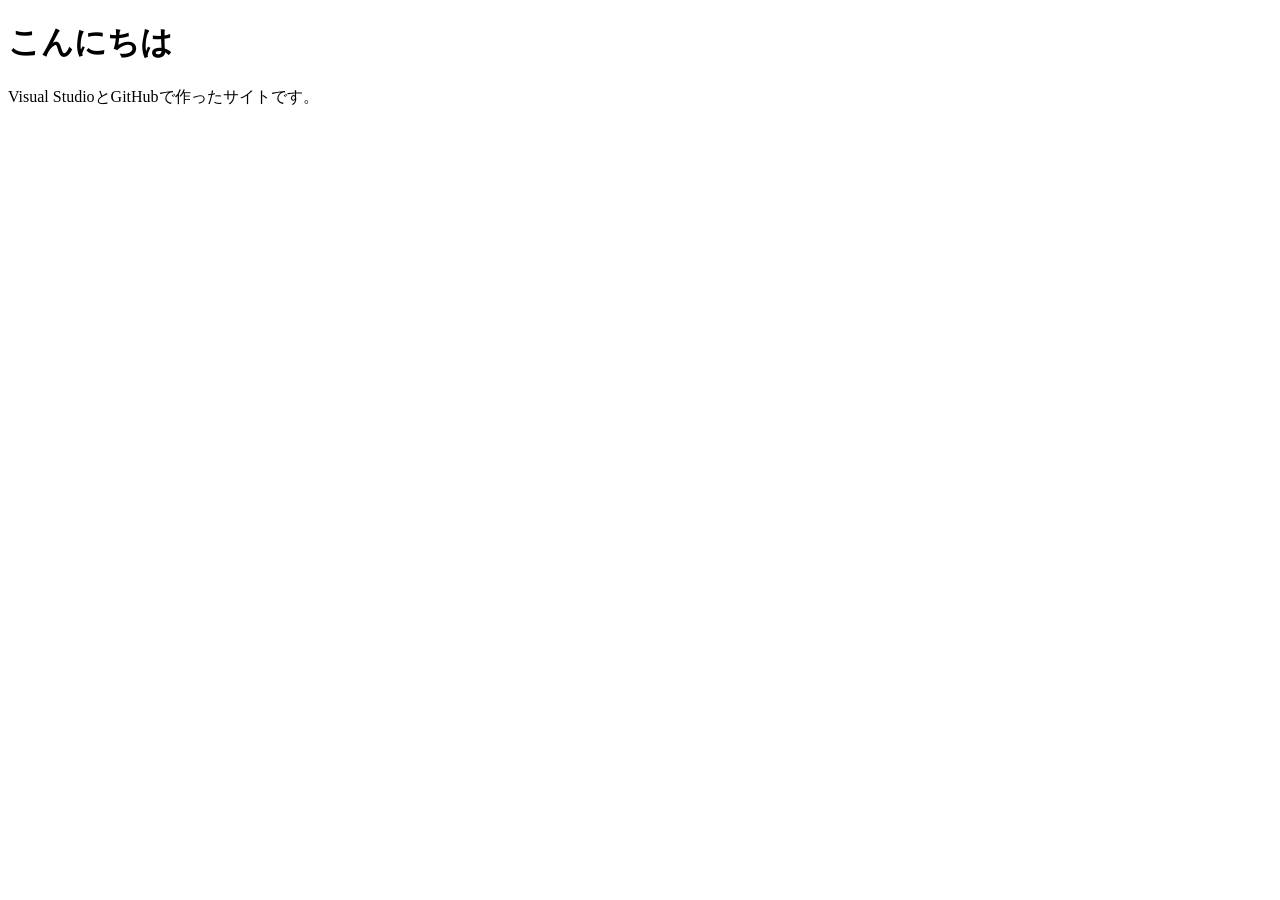
==== index.html @ 14d5c8f9 "Add files via upload" ====
<!DOCTYPE html>
<html lang="ja">
<head>
  <meta charset="UTF-8">
  <title>私の個人サイト</title>
  <link rel="stylesheet" href="style.css">
</head>
<body>
  <h1>こんにちは</h1>
  <p>Visual StudioとGitHubで作ったサイトです。</p>
</body>
</html>
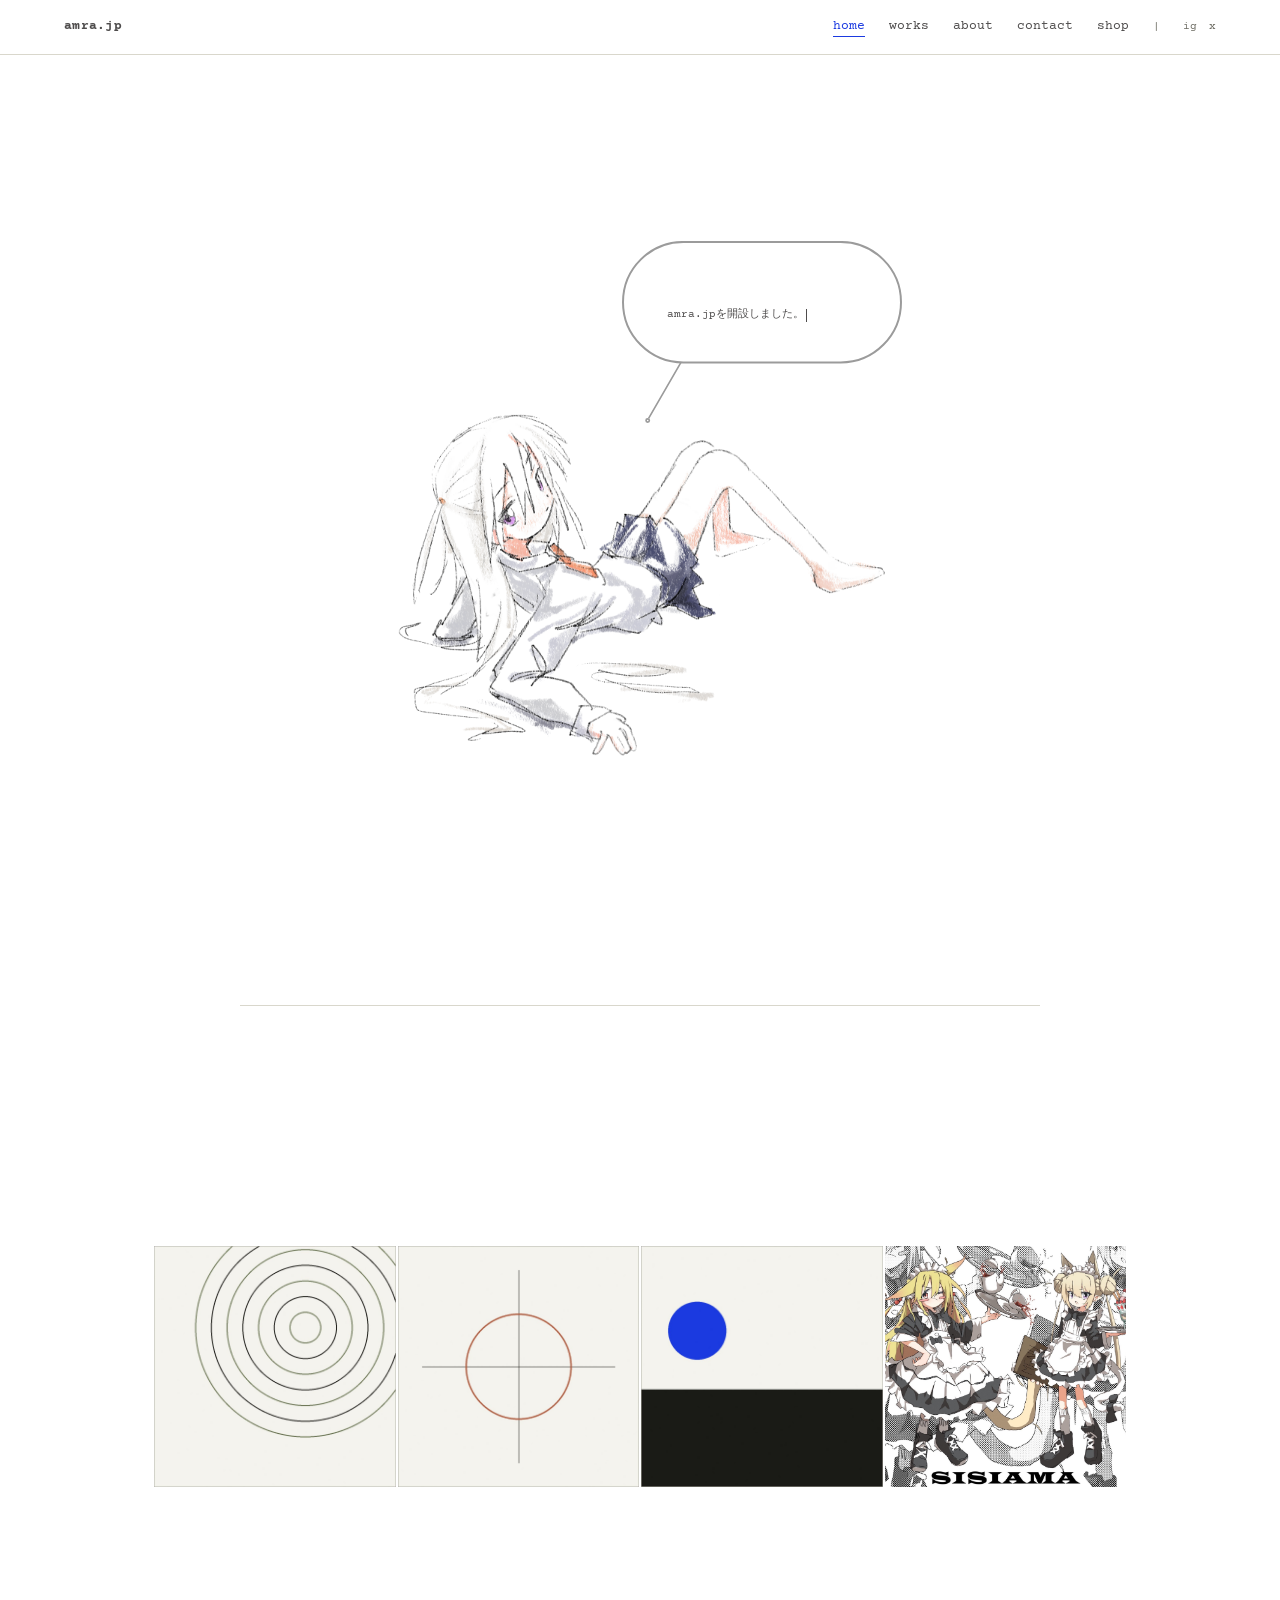
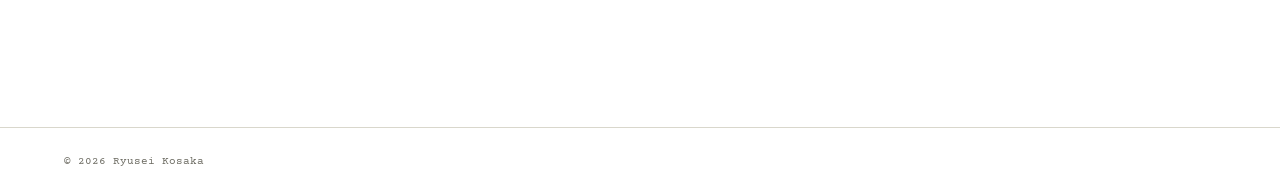
==== commit 4ad630d8: "リニューアル" ====
--- a/index.html
+++ b/index.html
@@ -1,12 +1,84 @@
-<!DOCTYPE html>
-<html lang="ja">
-<head>
-  <meta charset="UTF-8">
-  <title>私の個人サイト</title>
-  <link rel="stylesheet" href="style.css">
-</head>
-<body>
-  <h1>こんにちは</h1>
-  <p>Visual StudioとGitHubで作ったサイトです。</p>
-</body>
-</html>
+<!DOCTYPE html>
+<html lang="ja">
+<head>
+<meta charset="UTF-8">
+<meta name="viewport" content="width=device-width, initial-scale=1.0">
+<title>amra.jp ｜ home</title>
+<meta name="description" content="amra.jp にようこそ。">
+<link rel="icon" href="images/amra.png">
+
+<link href="https://fonts.googleapis.com/css2?family=Courier+Prime:wght@400;700&display=swap" rel="stylesheet">
+<link rel="stylesheet" href="css/variables.css">
+<link rel="stylesheet" href="css/base.css">
+<link rel="stylesheet" href="css/page-home.css">
+<link rel="stylesheet" href="css/page-work.css">
+</head>
+<body>
+
+<!-- ============================================================
+     ヘッダーは partials/header.html を読み込んで表示します。
+     ★ ナビの項目・SNSリンク・SHOPのURLを変更したい場合は、
+       このファイルではなく partials/header.html を編集してください。
+       1回の編集で home / work / about / contact すべてに反映されます。
+============================================================= -->
+<div data-include="partials/header.html"></div>
+
+<main>
+  <!-- ==================== キービジュアル ====================
+       ★ ページを開いてすぐに表示される画像です。
+       画像を差し替えるには images/hero.jpg を上書きするか、
+       下の src="images/hero.jpg" のパスを変更してください。
+  ================================================= -->
+  <section class="hero-visual">
+    <div class="hero-visual-frame">
+      <img src="images/hero.png" alt="Key Visual">
+    </div>
+
+    <!-- ささやかなお知らせ欄(shopの新着など)。
+         キービジュアルに重なる吹き出し(SVG)+テキストのタイプライター表示。
+         文章一覧・切り替えロジックは js/main.js の setupHeroNews() を編集してください。 -->
+    <div class="hero-news-pos">
+      <div class="hero-news" data-hero-news tabindex="0" role="button" aria-label="お知らせを切り替える">
+        <img class="hero-news-bg" src="images/speech-bubble.svg" alt="" aria-hidden="true">
+        <span class="hero-news-text"><span data-hero-news-text></span><span class="hero-caret" data-hero-caret aria-hidden="true"></span></span>
+      </div>
+    </div>
+  </section>
+
+  <div class="home-margin">
+    
+  </div>
+
+  <!-- ==================== workギャラリー(プレビュー) ====================
+       ★ 作品の追加・編集は js/works-data.js だけでOKです。
+       このHTMLは自動で組み立てられるので、書き換え不要です。
+  ================================================= -->
+  <section class="home-work">
+    
+    <div class="wrap">
+      <div class="work-grid" data-work-grid data-limit="4">
+        <!-- js/main.js が works-data.js の内容から自動生成します -->
+      </div>
+    </div>
+  </section>
+</main>
+
+<!-- ポップアップ(作品クリックで表示) -->
+<div class="work-modal" data-work-modal>
+  <button class="work-modal-close" data-modal-close aria-label="閉じる">×</button>
+  <div class="work-modal-inner">
+    <img data-modal-img src="" alt="">
+    <div class="work-modal-body">
+      <p class="title" data-modal-title></p>
+      <p class="meta" data-modal-meta></p>
+      <p class="desc" data-modal-desc></p>
+    </div>
+  </div>
+</div>
+
+<div data-include="partials/footer.html"></div>
+
+<script src="js/works-data.js"></script>
+<script src="js/main.js"></script>
+</body>
+</html>
--- a/css/variables.css
+++ b/css/variables.css
@@ -0,0 +1,43 @@
+/* ============================================================
+   variables.css
+   ★ 色・フォント・サイズの「設定パネル」です。
+   ============================================================ */
+
+:root {
+  /* 色 */
+  --color-bg:      #ffffff;
+  --color-bg-alt:   #ffffff;
+  --color-ink:     #4e4c4c;
+  --color-ink-soft: #6E6D64;
+  --color-line:    #D9D7CC;
+  --color-accent:  #1B3AE0; /* リンクや強調に使う唯一の差し色 */
+
+  /* フォント: Courier系のみ。和文はシステムの等幅フォントにフォールバックします */
+  --font-mono: 'Courier Prime', 'Courier New', 'SFMono-Regular', Consolas,
+               'MS Gothic', 'Osaka-Mono', monospace;
+
+  /* 文字サイズ(全体的に小さめ) */
+  --text-xs:  0.7rem;
+  --text-sm:  0.8rem;
+  --text-base: 0.85rem;
+  --text-md:  0.95rem;
+  --text-lg:  1.1rem;
+
+  /* 余白 */
+  --space-3xs: 0.25rem;
+  --space-2xs: 0.5rem;
+  --space-xs:  0.75rem;
+  --space-sm:  1rem;
+  --space-md:  1.5rem;
+  --space-lg:  2.5rem;
+  --space-xl:  4rem;
+
+  --content-width: 1100px;
+  --gutter: 5vw;
+
+  --duration-fast: 150ms;
+  --duration-mid: 300ms;
+  --duration-slow: 700ms;
+  --ease: cubic-bezier(0.4, 0, 0.2, 1);
+  --ease-smooth: cubic-bezier(0.16, 1, 0.3, 1); /* 急に止まらず滑らかに減速する。ページ読み込み演出用 */
+}
--- a/css/base.css
+++ b/css/base.css
@@ -0,0 +1,179 @@
+/* ============================================================
+   base.css
+   全ページ共通: リセット・タイポグラフィ・ヘッダー/ナビ・フッター。
+   ページ固有のスタイルは各 page-*.css に分けています。
+   ============================================================ */
+
+*, *::before, *::after { box-sizing: border-box; }
+html { -webkit-text-size-adjust: 100%; }
+
+body {
+  margin: 0;
+  min-height: 100vh;
+  display: flex;
+  flex-direction: column;
+  background: var(--color-bg);
+  color: var(--color-ink);
+  font-family: var(--font-mono);
+  font-size: var(--text-base);
+  line-height: 1.7;
+  -webkit-font-smoothing: antialiased;
+}
+
+img { max-width: 100%; display: block; }
+a { color: inherit; text-decoration: none; }
+ul { margin: 0; padding: 0; list-style: none; }
+h1, h2, h3, p { margin: 0; font-size: inherit; font-weight: inherit; }
+
+/* ------------------------------------------------------------
+   ページ読み込み時の表示演出
+   ★ ヘッダー/フッターはすぐ表示し、本文(main)だけを滑らかに表示する。
+     js/main.js が読み込み完了後に main へ is-revealed を付与する。
+     ページ固有の演出(home のグラデーション表示・work の順次表示)は
+     各 page-*.css 側で main / .work-cell を上書きしている。
+------------------------------------------------------------ */
+main {
+  opacity: 0;
+  transform: translateY(10px);
+  transition: opacity var(--duration-slow) var(--ease-smooth),
+              transform var(--duration-slow) var(--ease-smooth);
+}
+main.is-revealed {
+  opacity: 1;
+  transform: none;
+}
+
+::selection { background: var(--color-accent); color: #fff; }
+
+a:focus-visible, button:focus-visible {
+  outline: 2px solid var(--color-accent);
+  outline-offset: 2px;
+}
+
+.wrap {
+  max-width: var(--content-width);
+  margin-inline: auto;
+  padding-inline: var(--gutter);
+}
+
+.hlink {
+  color: var(--color-accent);
+  text-decoration: underline;
+  text-underline-offset: 2px;
+}
+.hlink:hover { opacity: 0.6; }
+
+/* ------------------------------------------------------------
+   ヘッダー / ナビゲーション
+   ★ 全ページ共通。html を直接見て編集する場合は
+     各ページの <header class="site-header"> ブロックをそのまま
+     コピーすれば同じ見た目になります。
+------------------------------------------------------------ */
+.site-header {
+  position: sticky;
+  top: 0;
+  z-index: 20;
+  display: flex;
+  align-items: center;
+  gap: var(--space-md);
+  padding: var(--space-sm) var(--gutter);
+  background: var(--color-bg);
+  border-bottom: 1px solid var(--color-line);
+  font-size: var(--text-sm);
+}
+
+/* ★ ナビ(+SNSリンク)をヘッダー右側にまとめて寄せる */
+.header-right {
+  margin-left: auto;
+}
+
+.logo {
+  font-weight: bold;
+  letter-spacing: 0.02em;
+  white-space: nowrap;
+}
+
+.main-nav {
+  display: flex;
+  gap: var(--space-md);
+}
+.main-nav a {
+  position: relative;
+  padding-bottom: 1px;
+}
+.main-nav a[aria-current="page"] {
+  color: var(--color-accent);
+}
+.main-nav a[aria-current="page"]::after {
+  content: "";
+  position: absolute;
+  left: 0; right: 0; bottom: -3px;
+  height: 1px;
+  background: var(--color-accent);
+}
+.main-nav a:hover { color: var(--color-accent); }
+
+/* 右上の小さなSNSリンク */
+.social-mini {
+  display: flex;
+  gap: var(--space-xs);
+  font-size: var(--text-xs);
+  color: var(--color-ink-soft);
+  white-space: nowrap;
+}
+.social-mini a:hover { color: var(--color-accent); }
+
+.nav-toggle {
+  display: none;
+  background: none;
+  border: 1px solid var(--color-ink);
+  font-family: var(--font-mono);
+  font-size: var(--text-xs);
+  padding: var(--space-3xs) var(--space-2xs);
+  cursor: pointer;
+}
+
+@media (max-width: 700px) {
+  .nav-toggle { display: inline-block; }
+  .main-nav {
+    position: fixed;
+    inset: 0;
+    top: 45px;
+    background: var(--color-bg);
+    flex-direction: column;
+    padding: var(--space-lg) var(--gutter);
+    gap: var(--space-md);
+    font-size: var(--text-md);
+    transform: translateY(-8px);
+    opacity: 0;
+    visibility: hidden;
+    transition: opacity var(--duration-mid) var(--ease), transform var(--duration-mid) var(--ease), visibility var(--duration-mid);
+  }
+  .main-nav.is-open { opacity: 1; visibility: visible; transform: translateY(0); }
+  .header-right { display: flex; align-items: center; gap: var(--space-sm); }
+}
+
+/* ------------------------------------------------------------
+   フッター(共通・簡素)
+------------------------------------------------------------ */
+.site-footer {
+  margin-top: auto;
+  padding: var(--space-md) var(--gutter);
+  border-top: 1px solid var(--color-line);
+  font-size: var(--text-xs);
+  color: var(--color-ink-soft);
+  display: flex;
+  justify-content: space-between;
+  flex-wrap: wrap;
+  gap: var(--space-2xs);
+}
+
+/* ------------------------------------------------------------
+   ページ本文の共通見出し(大見出しは使わない方針。ラベル程度の大きさ)
+------------------------------------------------------------ */
+.page-label {
+  font-size: var(--text-sm);
+  color: var(--color-ink-soft);
+  padding: var(--space-md) 0 0;
+  text-align: center;
+}
--- a/css/page-home.css
+++ b/css/page-home.css
@@ -0,0 +1,132 @@
+/* ============================================================
+   page-home.css
+   Home
+   ============================================================ */
+
+/* ------------------------------------------------------------
+   ページ読み込み時: 上から下へグラデーションで表示する演出
+   ★ base.css の main{opacity/transform} 演出をこのページだけ上書きし、
+     mask-image のグラデーションを動かして「上から表示されていく」動きにする。
+     --reveal-y の数値(%)が表示の境界線の位置。
+------------------------------------------------------------ */
+@property --reveal-y {
+  syntax: '<percentage>';
+  inherits: false;
+  initial-value: -15%;
+}
+main {
+  opacity: 1;
+  transform: none;
+  --reveal-y: -15%;
+  mask-image: linear-gradient(to bottom, #000 var(--reveal-y), transparent calc(var(--reveal-y) + 15%));
+  -webkit-mask-image: linear-gradient(to bottom, #000 var(--reveal-y), transparent calc(var(--reveal-y) + 15%));
+  transition: --reveal-y 1s var(--ease-smooth);
+}
+main.is-revealed {
+  --reveal-y: 100%;
+}
+
+.hero-visual {
+  position: relative;
+  width: 100%;
+  max-width: var(--content-width); /* ★ キービジュアルの横幅。中央揃えで表示 */
+  margin-inline: auto;
+  margin-top: 350px; /* ★ ヘッダーからの余白。吹き出しが上にはみ出すためのスペースも兼ねる */
+  
+}
+.hero-visual-frame {
+  width: 100%;
+  height: 360px; /* ★ キービジュアルの高さはここで調整 */
+  min-height: 240px;
+  max-height: 900px;
+  display: flex;
+  align-items: center;
+  justify-content: center;
+  overflow: hidden;
+  
+  transition: transform var(--duration-mid) var(--ease);
+}
+.hero-visual-frame img {
+  width: 100%;
+  height: 100%;
+  object-fit: contain; /* ★ トリミングせず画像全体を表示 */
+}
+/* カーソルを合わせると少し拡大、クリックした瞬間は少し縮んで押した感を出す
+   ★ 枠(overflow:hidden)ごと拡大することで、中の画像が枠の上下でクリップされるのを防ぐ */
+.hero-visual-frame:hover { transform: scale(1.08); }
+.hero-visual-frame:active { transform: scale(0.99); }
+
+/* ニュース欄: キービジュアルの上端に重なる吹き出し(SVG画像 + テキストのタイプライター表示) */
+.hero-news-pos {
+  position: absolute;
+  top: 0;
+  right: 18rem;
+  transform: translateY(-90%); /* キービジュアルの上端に重ねて配置 */
+  width: min(280px, 60%);
+  z-index: 2;
+}
+.hero-news {
+  position: relative;
+  display: block;
+  cursor: pointer;
+  transition: transform var(--duration-fast) var(--ease);
+}
+.hero-news:hover { transform: scale(1.2); }
+.hero-news:active { transform: scale(0.99); }
+
+.hero-news-bg {
+  display: block;
+  width: 100%;
+  height: auto;
+}
+.hero-news-text {
+  position: absolute;
+  inset: 12% 12% 30% 12%;
+  display: flex;
+  align-items: center;
+  font-size: var(--text-xs);
+  line-height: 1.5;
+  overflow: hidden;
+}
+/* タイプライター中のカーソル点滅。文章を書き終わったら数回点滅してから消える */
+.hero-caret {
+  display: inline-block;
+  width: 1px;
+  height: 1.1em;
+  margin-left: 2px;
+  background: var(--color-ink);
+  vertical-align: text-bottom;
+  opacity: 1;
+}
+/* タイピング中: ずっと点滅 */
+.hero-caret.is-blinking {
+  animation: hero-caret-blink 0.5s step-end infinite;
+}
+/* 書き終わった直後: ★ 回数はここ(3)で調整。指定回数だけ点滅してから消える */
+.hero-caret.is-blink-out {
+  animation: hero-caret-blink 0.5s step-end 3;
+}
+.hero-caret.is-done {
+  opacity: 0;
+}
+@keyframes hero-caret-blink {
+  50% { opacity: 0; }
+}
+
+@media (max-width: 700px) {
+  .hero-news-pos { width: min(240px, 75%); }
+}
+
+.home-margin {
+  margin: 15rem;
+  border-bottom: 1px solid var(--color-line);
+}
+
+/* ------------------------------------------------------------
+   home画面のworkギャラリー(プレビュー)
+------------------------------------------------------------ */
+.home-work {
+  
+  /*padding-top: 15rem;*/
+  padding-bottom: 15rem;
+}
--- a/css/page-work.css
+++ b/css/page-work.css
@@ -0,0 +1,100 @@
+/* ============================================================
+   page-work.css
+   Work: 淡々としたグリッド(Instagramのプロフィールのような並び)。
+   クリックでポップアップ表示。
+   ============================================================ */
+
+.work-grid {
+  display: grid;
+  grid-template-columns: repeat(4, 1fr);
+  gap: 2px;
+}
+@media (max-width: 900px) { .work-grid { grid-template-columns: repeat(3, 1fr); } }
+@media (max-width: 560px) { .work-grid { grid-template-columns: repeat(2, 1fr); } }
+
+.work-cell {
+  position: relative;
+  aspect-ratio: 1 / 1;
+  overflow: hidden;
+  background: var(--color-bg-alt);
+  cursor: pointer;
+  border: none;
+  padding: 0;
+  display: block;
+  width: 100%;
+  /* ★ 新しい作品(配列の先頭)から順に表示。遅延は js/main.js が transition-delay で指定 */
+  opacity: 0;
+  transform: translateY(14px);
+  transition: opacity var(--duration-slow) var(--ease-smooth),
+              transform var(--duration-slow) var(--ease-smooth);
+}
+.work-grid.is-revealed .work-cell {
+  opacity: 1;
+  transform: none;
+}
+.work-cell img {
+  width: 100%; height: 100%;
+  object-fit: cover;
+  transition: transform var(--duration-mid) var(--ease), opacity var(--duration-mid) var(--ease);
+}
+.work-cell:hover img { transform: scale(1.04); opacity: 0.9; }
+
+.work-cell .caption {
+  position: absolute;
+  left: 0; right: 0; bottom: 0;
+  padding: var(--space-3xs) var(--space-2xs);
+  font-size: var(--text-xs);
+  background: color-mix(in srgb, var(--color-bg) 78%, transparent);
+  opacity: 0;
+  transform: translateY(4px);
+  transition: opacity var(--duration-fast) var(--ease), transform var(--duration-fast) var(--ease);
+}
+.work-cell:hover .caption { opacity: 1; transform: translateY(0); }
+
+/* ------------------------------------------------------------
+   ポップアップ(クリックで拡大表示)
+------------------------------------------------------------ */
+.work-modal {
+  position: fixed;
+  inset: 0;
+  z-index: 100;
+  background: color-mix(in srgb, var(--color-ink) 88%, transparent);
+  display: none;
+  align-items: center;
+  justify-content: center;
+  padding: var(--space-md);
+}
+.work-modal.is-open { display: flex; }
+
+.work-modal-inner {
+  background: var(--color-bg);
+  max-width: min(900px, 92vw);
+  max-height: 88vh;
+  overflow-y: auto;
+  display: grid;
+  grid-template-columns: 1.3fr 1fr;
+}
+@media (max-width: 700px) {
+  .work-modal-inner { grid-template-columns: 1fr; }
+}
+
+.work-modal-inner img { width: 100%; height: 100%; object-fit: cover; }
+
+.work-modal-body {
+  padding: var(--space-md);
+  font-size: var(--text-sm);
+}
+.work-modal-body .title { font-size: var(--text-md); font-weight: bold; margin-bottom: var(--space-3xs); }
+.work-modal-body .meta { color: var(--color-ink-soft); margin-bottom: var(--space-sm); }
+.work-modal-body .desc { color: var(--color-ink-soft); line-height: 1.9; }
+
+.work-modal-close {
+  position: absolute;
+  top: var(--space-sm);
+  right: var(--space-sm);
+  background: var(--color-bg);
+  border: 1px solid var(--color-ink);
+  width: 30px; height: 30px;
+  font-family: var(--font-mono);
+  cursor: pointer;
+}
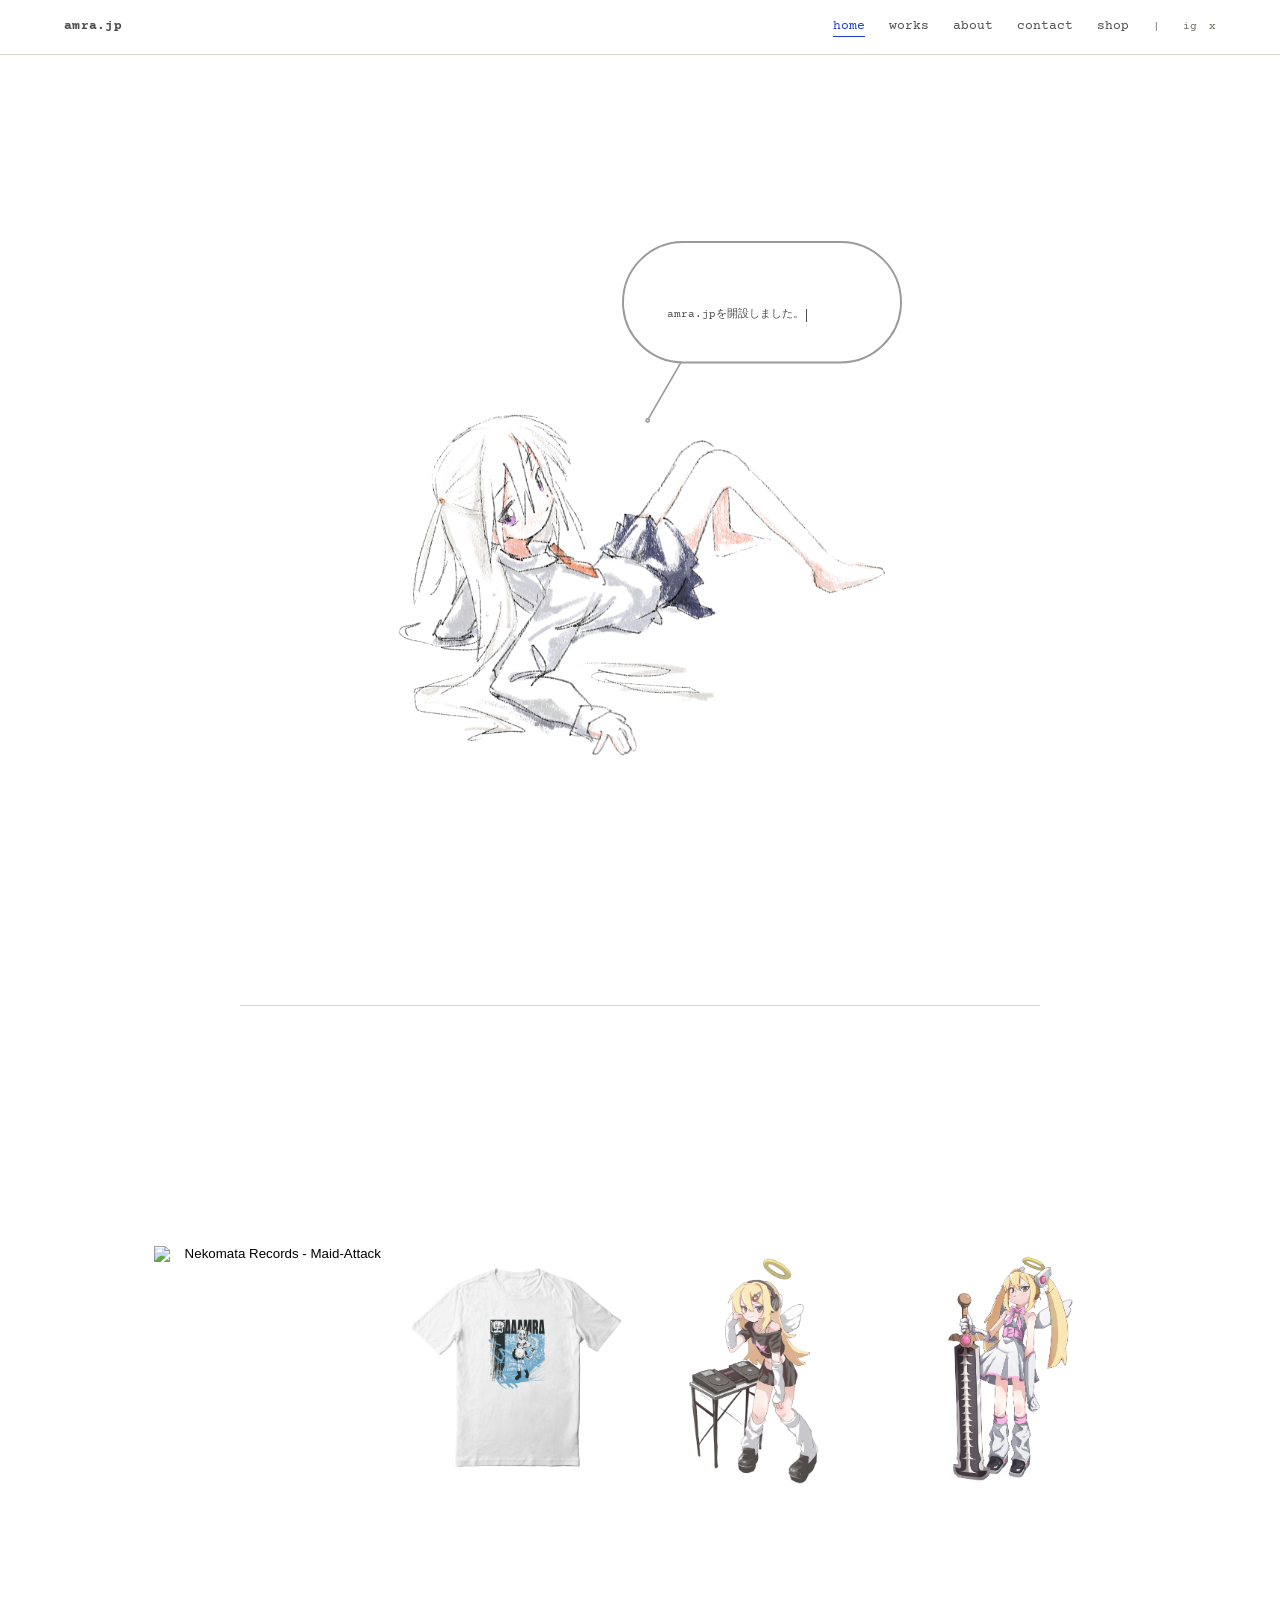
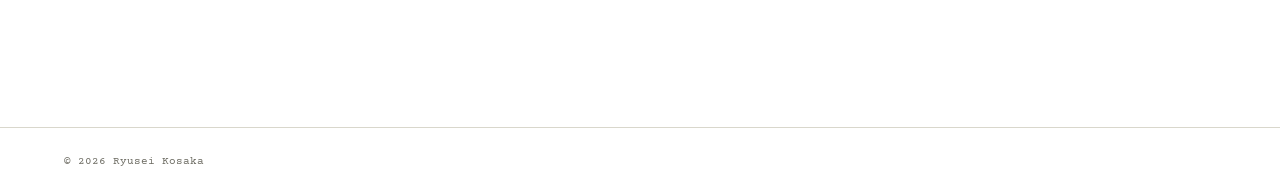
==== commit b886485b: "test" ====
--- a/index.html
+++ b/index.html
@@ -65,15 +65,17 @@
 
 <!-- ポップアップ(作品クリックで表示) -->
 <div class="work-modal" data-work-modal>
-  <button class="work-modal-close" data-modal-close aria-label="閉じる">×</button>
+  <button class="work-modal-nav work-modal-prev" data-modal-prev aria-label="前の作品">‹</button>
   <div class="work-modal-inner">
     <img data-modal-img src="" alt="">
     <div class="work-modal-body">
-      <p class="title" data-modal-title></p>
-      <p class="meta" data-modal-meta></p>
-      <p class="desc" data-modal-desc></p>
+      <p class="title"><span data-modal-title></span></p>
+      <p class="meta"><span data-modal-meta></span></p>
+      <p class="desc"><span data-modal-desc></span></p>
     </div>
   </div>
+  <button class="work-modal-nav work-modal-next" data-modal-next aria-label="次の作品">›</button>
+  <button class="work-modal-close" data-modal-close aria-label="閉じる">close</button>
 </div>
 
 <div data-include="partials/footer.html"></div>
--- a/css/page-work.css
+++ b/css/page-work.css
@@ -60,16 +60,19 @@
   z-index: 100;
   background: color-mix(in srgb, var(--color-ink) 88%, transparent);
   display: none;
+  flex-direction: column;
   align-items: center;
   justify-content: center;
+  gap: var(--space-sm);
   padding: var(--space-md);
 }
 .work-modal.is-open { display: flex; }
 
 .work-modal-inner {
+  position: relative;
   background: var(--color-bg);
-  max-width: min(900px, 92vw);
-  max-height: 88vh;
+  max-width: min(1200px, 96vw); /* ★ ポップアップの大きさはここで調整 */
+  max-height: 92vh;
   overflow-y: auto;
   display: grid;
   grid-template-columns: 1.3fr 1fr;
@@ -81,20 +84,118 @@
 .work-modal-inner img { width: 100%; height: 100%; object-fit: cover; }
 
 .work-modal-body {
-  padding: var(--space-md);
+  padding: 3px;
   font-size: var(--text-sm);
-}
-.work-modal-body .title { font-size: var(--text-md); font-weight: bold; margin-bottom: var(--space-3xs); }
-.work-modal-body .meta { color: var(--color-ink-soft); margin-bottom: var(--space-sm); }
-.work-modal-body .desc { color: var(--color-ink-soft); line-height: 1.9; }
-
+  display: flex;
+  flex-direction: column;
+  justify-content: center; /* 縦方向中央が基準 */
+}
+.work-modal-body .title { font-size: var(--text-lg); font-weight: bold; margin-bottom: var(--space-3xs); }
+.work-modal-body .meta { color: var(--color-ink-soft); margin-bottom: 1px; } /* ★ descとの間隔はここ */
+.work-modal-body .desc {
+  color: var(--color-ink-soft);
+  line-height: 1.9;
+  /*margin-bottom: var(--space-lg); /* ★ 中央より少し上に見せるための余白。大きくするほど上に寄る */
+}
+
+/* ------------------------------------------------------------
+   デスクトップ限定の見せ方(スマホは上の基本スタイルのまま)
+   ★ 画像に文章を重ね、ホバー中だけ表示。外すと右にスライドしながら消える。
+------------------------------------------------------------ */
+@media (min-width: 701px) {
+  .work-modal-inner {
+    /* ★ grid のままだと暗黙の行が箱の高さまで伸びず、画像のheight:100%が
+       正しく解決できないまま欠けてしまうため、画像1枚だけのデスクトップでは
+       display を grid から flex に変更している */
+    display: flex;
+    overflow: hidden;
+    /* ★ 固定の箱にせず、画像のサイズに合わせて縮む(余白=レターボックスが出ない) */
+    width: auto;
+    height: auto;
+    max-width: min(1200px, 96vw);
+    max-height: min(900px, 92vh);
+  }
+  .work-modal-inner img {
+    display: block;
+    width: auto;
+    height: auto;
+    max-width: 100%;
+    max-height: min(900px, 92vh); /* コンテナのmax-heightと同じ値を指定(%だと解決できないため) */
+  }
+
+  .work-modal-body {
+    position: absolute;
+    right: -28px; /* ★ transformではなくrightの値でスライドさせる(理由は下記) */
+    bottom: 0;
+    max-width: 100%;
+    background: none;
+    text-align: right; /* ★ 文字を右寄せに */
+    padding-bottom: 0px; /* ★ 下側の余白を減らして、少し下に見せる */
+    visibility: hidden;
+    transition: right var(--duration-mid) var(--ease-smooth),
+                visibility 0s linear var(--duration-mid);
+    pointer-events: none; /* ホバー判定は下の画像に譲る */
+  }
+  .work-modal-inner:hover .work-modal-body {
+    right: 0;
+    visibility: visible;
+    transition: right var(--duration-mid) var(--ease-smooth), visibility 0s;
+  }
+
+  /* ★ ドロップシャドウの代わりに、文字だけを覆う白背景(マーカーのような見た目)を敷く。
+       複数行になるdescは box-decoration-break: clone で行ごとに背景がつく */
+  .work-modal-body [data-modal-title],
+  .work-modal-body [data-modal-meta],
+  .work-modal-body [data-modal-desc] {
+    display: inline;
+    background: #fff;
+    color: var(--color-ink);
+    padding: 0.15em 0.4em;
+    box-decoration-break: clone;
+    -webkit-box-decoration-break: clone;
+  }
+}
+
+/* ポップアップの中央下に置く「close」テキストリンク(枠なし) */
 .work-modal-close {
-  position: absolute;
-  top: var(--space-sm);
-  right: var(--space-sm);
-  background: var(--color-bg);
-  border: 1px solid var(--color-ink);
-  width: 30px; height: 30px;
+  background: none;
+  border: none;
+  color: var(--color-bg);
   font-family: var(--font-mono);
+  font-size: var(--text-sm);
+  letter-spacing: 0.05em;
+  text-decoration: underline;
+  text-underline-offset: 3px;
   cursor: pointer;
-}
+  padding: var(--space-2xs);
+}
+.work-modal-close:hover { opacity: 0.7; }
+
+/* 前後の作品に切り替える矢印(デスクトップのみ。スマホでは表示しない) */
+.work-modal-nav {
+  display: none;
+}
+@media (min-width: 701px) {
+  .work-modal-nav {
+    display: block;
+    position: absolute;
+    top: 50%;
+    transform: translateY(-50%);
+    background: none;
+    border: none;
+    color: var(--color-bg);
+    font-family: var(--font-mono);
+    font-size: 2rem;
+    line-height: 1;
+    padding: var(--space-2xs) var(--space-sm);
+    cursor: pointer;
+  }
+  .work-modal-nav:hover { opacity: 0.7; }
+  .work-modal-nav:disabled {
+    opacity: 0.25;
+    cursor: default;
+  }
+  .work-modal-nav:disabled:hover { opacity: 0.25; }
+  .work-modal-prev { left: var(--space-md); }
+  .work-modal-next { right: var(--space-md); }
+}
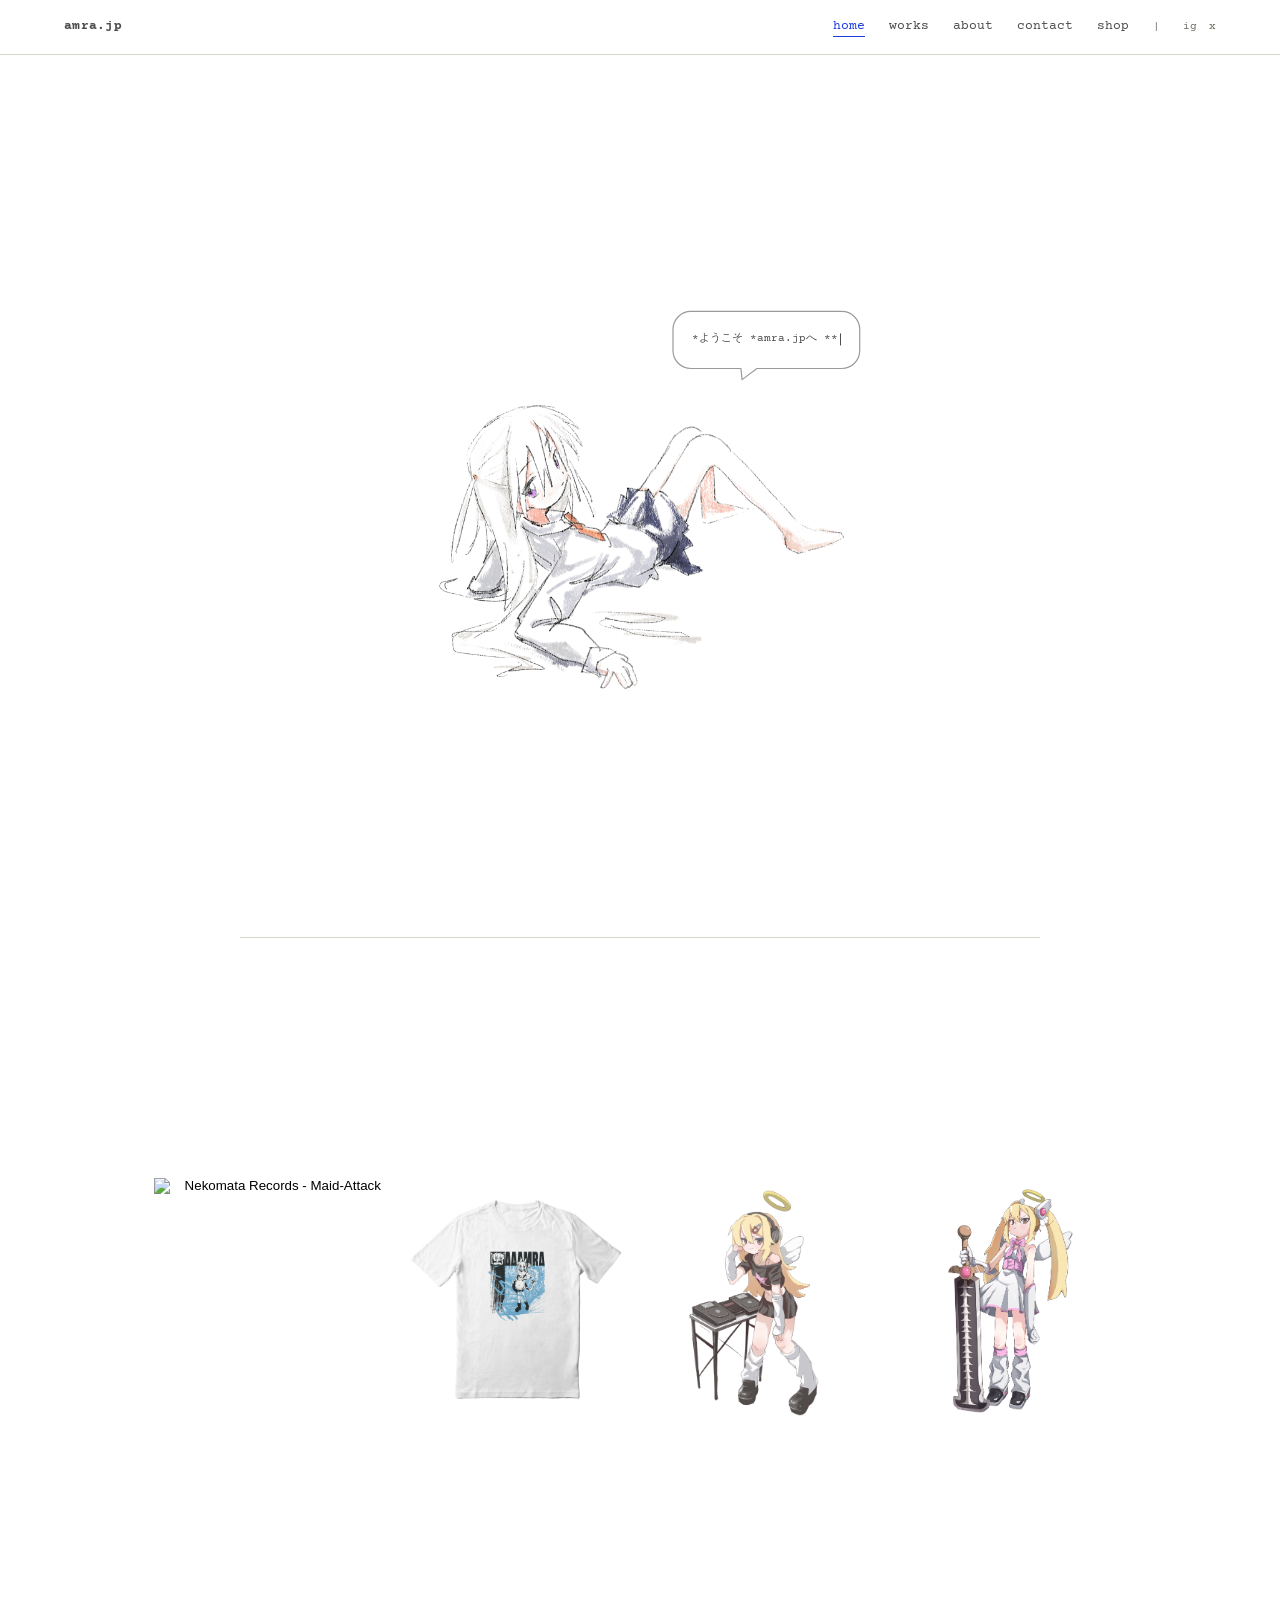
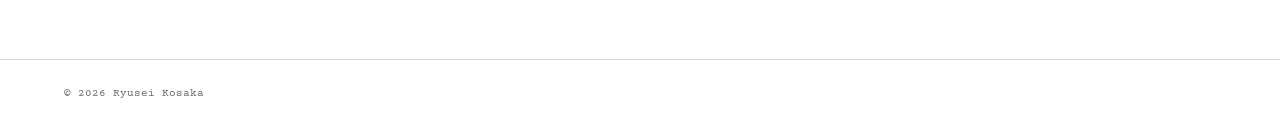
==== commit 3977a670: "amra.jp" ====
--- a/index.html
+++ b/index.html
@@ -34,13 +34,17 @@
       <img src="images/hero.png" alt="Key Visual">
     </div>
 
-    <!-- ささやかなお知らせ欄(shopの新着など)。
-         キービジュアルに重なる吹き出し(SVG)+テキストのタイプライター表示。
+    <!--　吹き出し
+         キービジュアルに重なる吹き出し(SVG path)+テキストのタイプライター表示。
+         吹き出しはドラッグで移動でき、足の部分は常に hero.png の中心を向くよう
+         js/main.js の setupHeroBubble() が毎回 path を再計算しています。
          文章一覧・切り替えロジックは js/main.js の setupHeroNews() を編集してください。 -->
-    <div class="hero-news-pos">
-      <div class="hero-news" data-hero-news tabindex="0" role="button" aria-label="お知らせを切り替える">
-        <img class="hero-news-bg" src="images/speech-bubble.svg" alt="" aria-hidden="true">
-        <span class="hero-news-text"><span data-hero-news-text></span><span class="hero-caret" data-hero-caret aria-hidden="true"></span></span>
+    <div class="hero-news-pos" data-hero-news-pos>
+      <div class="hero-news" data-hero-news tabindex="0" role="button" aria-label="お知らせを切り替える(ドラッグで移動できます)">
+        <svg class="hero-news-bg" data-hero-bubble-svg viewBox="-70 -70 310 214" aria-hidden="true">
+          <path data-hero-bubble-path fill="#fff" stroke="#9b9b9b" stroke-width="1.2" stroke-linejoin="round" stroke-linecap="round"></path>
+        </svg>
+        <span class="hero-news-text" data-hero-news-text-box><span data-hero-news-text></span><span class="hero-caret" data-hero-caret aria-hidden="true"></span></span>
       </div>
     </div>
   </section>
--- a/css/base.css
+++ b/css/base.css
@@ -141,6 +141,7 @@
     top: 45px;
     background: var(--color-bg);
     flex-direction: column;
+    align-items: flex-end; /* ★ メニュー項目を右揃えに */
     padding: var(--space-lg) var(--gutter);
     gap: var(--space-md);
     font-size: var(--text-md);
--- a/css/page-home.css
+++ b/css/page-home.css
@@ -31,19 +31,19 @@
   width: 100%;
   max-width: var(--content-width); /* ★ キービジュアルの横幅。中央揃えで表示 */
   margin-inline: auto;
-  margin-top: 350px; /* ★ ヘッダーからの余白。吹き出しが上にはみ出すためのスペースも兼ねる */
-  
+  margin-top: 38vh; /* ★ ヘッダーからの余白。縦位置はウィンドウサイズが変わっても動かないよう固定 */
+
 }
 .hero-visual-frame {
   width: 100%;
-  height: 360px; /* ★ キービジュアルの高さはここで調整 */
-  min-height: 240px;
-  max-height: 900px;
+  height: 26vw; /* ★ キービジュアルの高さ。ウィンドウ幅に比例して変化(以前は360pxで固定だった) */
+  min-height: 180px;
+  max-height: 300px;
   display: flex;
   align-items: center;
   justify-content: center;
   overflow: hidden;
-  
+
   transition: transform var(--duration-mid) var(--ease);
 }
 .hero-visual-frame img {
@@ -56,37 +56,65 @@
 .hero-visual-frame:hover { transform: scale(1.08); }
 .hero-visual-frame:active { transform: scale(0.99); }
 
-/* ニュース欄: キービジュアルの上端に重なる吹き出し(SVG画像 + テキストのタイプライター表示) */
+/* ニュース欄: キービジュアルの上に重なる吹き出し(SVG path + テキストのタイプライター表示)
+   ★ ドラッグで自由に移動できる。本体の大きさ(width/height)・SVGの表示範囲(viewBox等)・
+     テキストの余白(left/top/right/bottom)はいずれも js/main.js の setupHeroBubble() が
+     表示する文章に合わせて毎回インラインstyleで設定している(ここではデフォルト値のみ)。
+     足の部分は hero.png の中心を常に向くように毎回 path を再計算して描き直している。 */
 .hero-news-pos {
+  /* ★★★ 吹き出しの初期位置はこの2つの数値だけで調整できます ★★★
+     --hero-news-init-x : 右端からの距離(キービジュアルの幅に対する%)。大きくすると左へ、小さくすると右へ動く
+     --hero-news-init-y : 縦位置(吹き出し自身の高さに対する%)。0%でキービジュアル上端と揃い、
+                          マイナスにするほど上にはみ出す(見た目の高さ位置はここで決まる) */
+  --hero-news-init-x: 30%;
+  --hero-news-init-y: -150%;
+
   position: absolute;
   top: 0;
-  right: 18rem;
-  transform: translateY(-90%); /* キービジュアルの上端に重ねて配置 */
-  width: min(280px, 60%);
+  right: var(--hero-news-init-x);
+  /* ドラッグした移動量(--hero-news-dx/dy)は上の初期位置に加算される。ドラッグ機構そのものはjs/main.jsのsetupHeroBubble()参照 */
+  transform: translate(var(--hero-news-dx, 0px), calc(var(--hero-news-init-y) + var(--hero-news-dy, 0px)));
   z-index: 2;
 }
 .hero-news {
   position: relative;
   display: block;
-  cursor: pointer;
-  transition: transform var(--duration-fast) var(--ease);
+  cursor: grab;
+  transition: transform var(--duration-fast) var(--ease), width 0.25s var(--ease), height 0.25s var(--ease);
 }
 .hero-news:hover { transform: scale(1.2); }
-.hero-news:active { transform: scale(0.99); }
+.hero-news:active,
+.hero-news.is-dragging { cursor: grabbing; transform: scale(0.99); }
 
+/* 本体(長方形)の外側に足(三角形)がはみ出すぶん、表示領域より広めに描画する。
+   実際のleft/top/width/height(はみ出し量)はサイズに応じてJSが計算してインラインで設定する。 */
 .hero-news-bg {
-  display: block;
-  width: 100%;
-  height: auto;
+  position: absolute;
+  overflow: visible;
+  pointer-events: none;
 }
 .hero-news-text {
   position: absolute;
-  inset: 12% 12% 30% 12%;
   display: flex;
-  align-items: center;
+  align-items: center;     /* ★ 文章の上下位置。flex-start(上)/center(中央)/flex-endに変更可 */
+  justify-content: center; /* ★ 文章の左右位置。flex-start(左)/center(中央)/flex-endに変更可 */
   font-size: var(--text-xs);
   line-height: 1.5;
+  white-space: nowrap;
   overflow: hidden;
+  pointer-events: none;
+  transition: left 0.25s var(--ease), right 0.25s var(--ease), top 0.25s var(--ease), bottom 0.25s var(--ease);
+}
+/* テキスト計測専用(画面には表示しない)。.hero-news-textと同じフォント条件で幅・高さを測るための隠し要素 */
+.hero-news-text-measure {
+  position: fixed;
+  left: -9999px;
+  top: 0;
+  visibility: hidden;
+  white-space: nowrap;
+  font-size: var(--text-xs);
+  line-height: 1.5;
+  pointer-events: none;
 }
 /* タイプライター中のカーソル点滅。文章を書き終わったら数回点滅してから消える */
 .hero-caret {
@@ -113,10 +141,6 @@
   50% { opacity: 0; }
 }
 
-@media (max-width: 700px) {
-  .hero-news-pos { width: min(240px, 75%); }
-}
-
 .home-margin {
   margin: 15rem;
   border-bottom: 1px solid var(--color-line);
--- a/css/page-work.css
+++ b/css/page-work.css
@@ -102,7 +102,7 @@
    デスクトップ限定の見せ方(スマホは上の基本スタイルのまま)
    ★ 画像に文章を重ね、ホバー中だけ表示。外すと右にスライドしながら消える。
 ------------------------------------------------------------ */
-@media (min-width: 701px) {
+@media (min-width: 701px) and (hover: hover) and (pointer: fine) {
   .work-modal-inner {
     /* ★ grid のままだと暗黙の行が箱の高さまで伸びず、画像のheight:100%が
        正しく解決できないまま欠けてしまうため、画像1枚だけのデスクトップでは
@@ -175,7 +175,7 @@
 .work-modal-nav {
   display: none;
 }
-@media (min-width: 701px) {
+@media (min-width: 701px) and (hover: hover) and (pointer: fine) {
   .work-modal-nav {
     display: block;
     position: absolute;
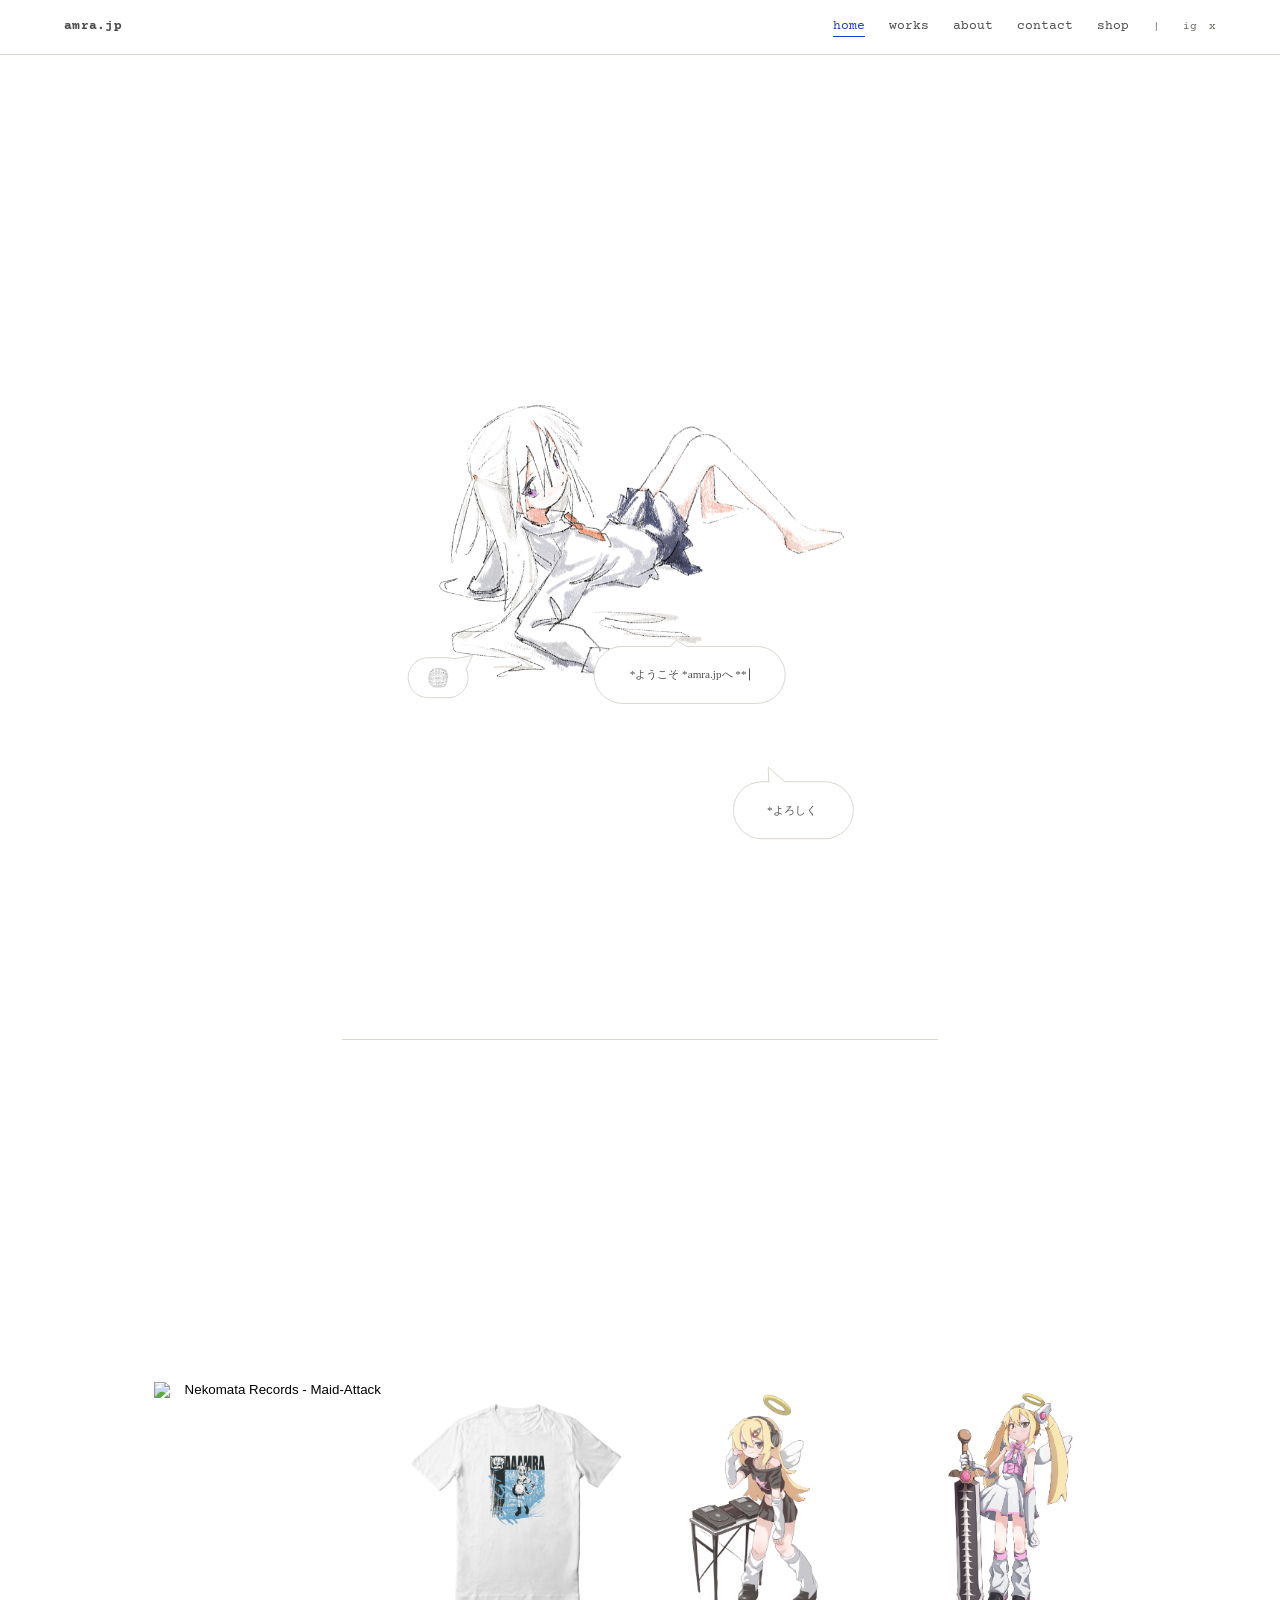
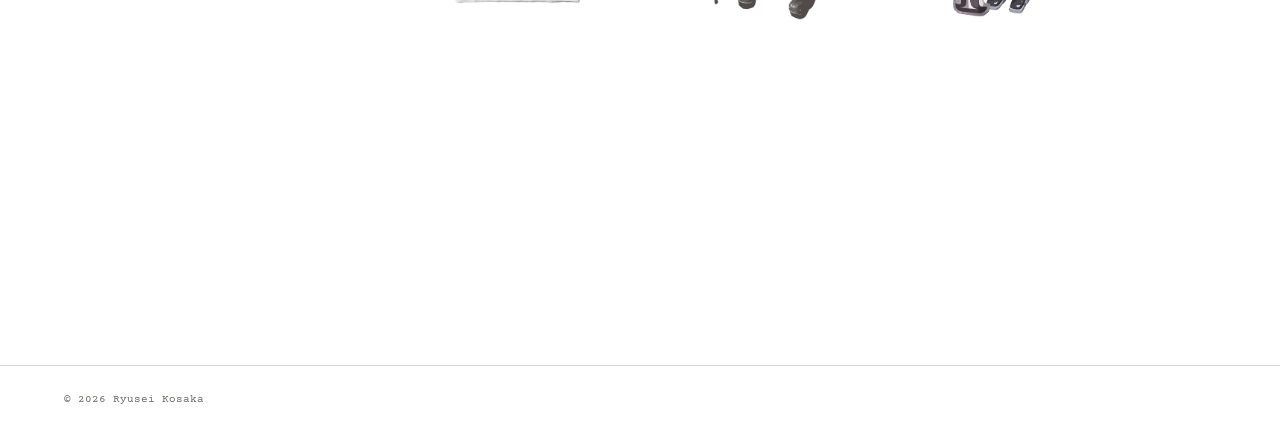
==== commit 0526d425: "amra.jp" ====
--- a/index.html
+++ b/index.html
@@ -15,61 +15,34 @@
 </head>
 <body>
 
-<!-- ============================================================
-     ヘッダーは partials/header.html を読み込んで表示します。
-     ★ ナビの項目・SNSリンク・SHOPのURLを変更したい場合は、
-       このファイルではなく partials/header.html を編集してください。
-       1回の編集で home / work / about / contact すべてに反映されます。
-============================================================= -->
 <div data-include="partials/header.html"></div>
 
 <main>
-  <!-- ==================== キービジュアル ====================
-       ★ ページを開いてすぐに表示される画像です。
-       画像を差し替えるには images/hero.jpg を上書きするか、
-       下の src="images/hero.jpg" のパスを変更してください。
-  ================================================= -->
+
   <section class="hero-visual">
     <div class="hero-visual-frame">
       <img src="images/hero.png" alt="Key Visual">
     </div>
 
-    <!--　吹き出し
-         キービジュアルに重なる吹き出し(SVG path)+テキストのタイプライター表示。
-         吹き出しはドラッグで移動でき、足の部分は常に hero.png の中心を向くよう
-         js/main.js の setupHeroBubble() が毎回 path を再計算しています。
-         文章一覧・切り替えロジックは js/main.js の setupHeroNews() を編集してください。 -->
-    <div class="hero-news-pos" data-hero-news-pos>
-      <div class="hero-news" data-hero-news tabindex="0" role="button" aria-label="お知らせを切り替える(ドラッグで移動できます)">
-        <svg class="hero-news-bg" data-hero-bubble-svg viewBox="-70 -70 310 214" aria-hidden="true">
-          <path data-hero-bubble-path fill="#fff" stroke="#9b9b9b" stroke-width="1.2" stroke-linejoin="round" stroke-linecap="round"></path>
-        </svg>
-        <span class="hero-news-text" data-hero-news-text-box><span data-hero-news-text></span><span class="hero-caret" data-hero-caret aria-hidden="true"></span></span>
-      </div>
-    </div>
+    <div class="hero-bubbles" data-hero-bubbles></div>
   </section>
 
   <div class="home-margin">
-    
+
   </div>
 
-  <!-- ==================== workギャラリー(プレビュー) ====================
-       ★ 作品の追加・編集は js/works-data.js だけでOKです。
-       このHTMLは自動で組み立てられるので、書き換え不要です。
-  ================================================= -->
   <section class="home-work">
-    
+
     <div class="wrap">
       <div class="work-grid" data-work-grid data-limit="4">
-        <!-- js/main.js が works-data.js の内容から自動生成します -->
+
       </div>
     </div>
   </section>
 </main>
 
-<!-- ポップアップ(作品クリックで表示) -->
 <div class="work-modal" data-work-modal>
-  <button class="work-modal-nav work-modal-prev" data-modal-prev aria-label="前の作品">‹</button>
+  <button class="work-modal-nav work-modal-prev" data-modal-prev aria-label="前の作品"><</button>
   <div class="work-modal-inner">
     <img data-modal-img src="" alt="">
     <div class="work-modal-body">
@@ -78,13 +51,15 @@
       <p class="desc"><span data-modal-desc></span></p>
     </div>
   </div>
-  <button class="work-modal-nav work-modal-next" data-modal-next aria-label="次の作品">›</button>
+  <button class="work-modal-nav work-modal-next" data-modal-next aria-label="次の作品">></button>
   <button class="work-modal-close" data-modal-close aria-label="閉じる">close</button>
 </div>
 
 <div data-include="partials/footer.html"></div>
 
 <script src="js/works-data.js"></script>
+<script src="js/hero-bubbles-data.js"></script>
+<script src="js/hero-bubbles.js"></script>
 <script src="js/main.js"></script>
 </body>
 </html>
--- a/css/variables.css
+++ b/css/variables.css
@@ -1,29 +1,22 @@
-/* ============================================================
-   variables.css
-   ★ 色・フォント・サイズの「設定パネル」です。
-   ============================================================ */
 
 :root {
-  /* 色 */
+
   --color-bg:      #ffffff;
   --color-bg-alt:   #ffffff;
   --color-ink:     #4e4c4c;
   --color-ink-soft: #6E6D64;
   --color-line:    #D9D7CC;
-  --color-accent:  #1B3AE0; /* リンクや強調に使う唯一の差し色 */
+  --color-accent:  #1B3AE0;
 
-  /* フォント: Courier系のみ。和文はシステムの等幅フォントにフォールバックします */
   --font-mono: 'Courier Prime', 'Courier New', 'SFMono-Regular', Consolas,
                'MS Gothic', 'Osaka-Mono', monospace;
 
-  /* 文字サイズ(全体的に小さめ) */
   --text-xs:  0.7rem;
   --text-sm:  0.8rem;
   --text-base: 0.85rem;
   --text-md:  0.95rem;
   --text-lg:  1.1rem;
 
-  /* 余白 */
   --space-3xs: 0.25rem;
   --space-2xs: 0.5rem;
   --space-xs:  0.75rem;
@@ -39,5 +32,5 @@
   --duration-mid: 300ms;
   --duration-slow: 700ms;
   --ease: cubic-bezier(0.4, 0, 0.2, 1);
-  --ease-smooth: cubic-bezier(0.16, 1, 0.3, 1); /* 急に止まらず滑らかに減速する。ページ読み込み演出用 */
+  --ease-smooth: cubic-bezier(0.16, 1, 0.3, 1);
 }
--- a/css/base.css
+++ b/css/base.css
@@ -1,11 +1,7 @@
-/* ============================================================
-   base.css
-   全ページ共通: リセット・タイポグラフィ・ヘッダー/ナビ・フッター。
-   ページ固有のスタイルは各 page-*.css に分けています。
-   ============================================================ */
 
 *, *::before, *::after { box-sizing: border-box; }
-html { -webkit-text-size-adjust: 100%; }
+
+html { -webkit-text-size-adjust: 100%; overflow-x: hidden; }
 
 body {
   margin: 0;
@@ -18,6 +14,8 @@
   font-size: var(--text-base);
   line-height: 1.7;
   -webkit-font-smoothing: antialiased;
+
+  overflow-x: hidden;
 }
 
 img { max-width: 100%; display: block; }
@@ -25,13 +23,6 @@
 ul { margin: 0; padding: 0; list-style: none; }
 h1, h2, h3, p { margin: 0; font-size: inherit; font-weight: inherit; }
 
-/* ------------------------------------------------------------
-   ページ読み込み時の表示演出
-   ★ ヘッダー/フッターはすぐ表示し、本文(main)だけを滑らかに表示する。
-     js/main.js が読み込み完了後に main へ is-revealed を付与する。
-     ページ固有の演出(home のグラデーション表示・work の順次表示)は
-     各 page-*.css 側で main / .work-cell を上書きしている。
------------------------------------------------------------- */
 main {
   opacity: 0;
   transform: translateY(10px);
@@ -63,12 +54,6 @@
 }
 .hlink:hover { opacity: 0.6; }
 
-/* ------------------------------------------------------------
-   ヘッダー / ナビゲーション
-   ★ 全ページ共通。html を直接見て編集する場合は
-     各ページの <header class="site-header"> ブロックをそのまま
-     コピーすれば同じ見た目になります。
------------------------------------------------------------- */
 .site-header {
   position: sticky;
   top: 0;
@@ -82,7 +67,6 @@
   font-size: var(--text-sm);
 }
 
-/* ★ ナビ(+SNSリンク)をヘッダー右側にまとめて寄せる */
 .header-right {
   margin-left: auto;
 }
@@ -113,7 +97,6 @@
 }
 .main-nav a:hover { color: var(--color-accent); }
 
-/* 右上の小さなSNSリンク */
 .social-mini {
   display: flex;
   gap: var(--space-xs);
@@ -141,7 +124,7 @@
     top: 45px;
     background: var(--color-bg);
     flex-direction: column;
-    align-items: flex-end; /* ★ メニュー項目を右揃えに */
+    align-items: flex-end;
     padding: var(--space-lg) var(--gutter);
     gap: var(--space-md);
     font-size: var(--text-md);
@@ -154,9 +137,6 @@
   .header-right { display: flex; align-items: center; gap: var(--space-sm); }
 }
 
-/* ------------------------------------------------------------
-   フッター(共通・簡素)
------------------------------------------------------------- */
 .site-footer {
   margin-top: auto;
   padding: var(--space-md) var(--gutter);
@@ -169,9 +149,6 @@
   gap: var(--space-2xs);
 }
 
-/* ------------------------------------------------------------
-   ページ本文の共通見出し(大見出しは使わない方針。ラベル程度の大きさ)
------------------------------------------------------------- */
 .page-label {
   font-size: var(--text-sm);
   color: var(--color-ink-soft);
--- a/css/page-home.css
+++ b/css/page-home.css
@@ -1,14 +1,4 @@
-/* ============================================================
-   page-home.css
-   Home
-   ============================================================ */
 
-/* ------------------------------------------------------------
-   ページ読み込み時: 上から下へグラデーションで表示する演出
-   ★ base.css の main{opacity/transform} 演出をこのページだけ上書きし、
-     mask-image のグラデーションを動かして「上から表示されていく」動きにする。
-     --reveal-y の数値(%)が表示の境界線の位置。
------------------------------------------------------------- */
 @property --reveal-y {
   syntax: '<percentage>';
   inherits: false;
@@ -29,14 +19,14 @@
 .hero-visual {
   position: relative;
   width: 100%;
-  max-width: var(--content-width); /* ★ キービジュアルの横幅。中央揃えで表示 */
+  max-width: var(--content-width);
   margin-inline: auto;
-  margin-top: 38vh; /* ★ ヘッダーからの余白。縦位置はウィンドウサイズが変わっても動かないよう固定 */
+  margin-top: 38vh;
 
 }
 .hero-visual-frame {
   width: 100%;
-  height: 26vw; /* ★ キービジュアルの高さ。ウィンドウ幅に比例して変化(以前は360pxで固定だった) */
+  height: 26vw;
   min-height: 180px;
   max-height: 300px;
   display: flex;
@@ -49,36 +39,37 @@
 .hero-visual-frame img {
   width: 100%;
   height: 100%;
-  object-fit: contain; /* ★ トリミングせず画像全体を表示 */
+  object-fit: contain;
 }
-/* カーソルを合わせると少し拡大、クリックした瞬間は少し縮んで押した感を出す
-   ★ 枠(overflow:hidden)ごと拡大することで、中の画像が枠の上下でクリップされるのを防ぐ */
+
 .hero-visual-frame:hover { transform: scale(1.08); }
 .hero-visual-frame:active { transform: scale(0.99); }
 
-/* ニュース欄: キービジュアルの上に重なる吹き出し(SVG path + テキストのタイプライター表示)
-   ★ ドラッグで自由に移動できる。本体の大きさ(width/height)・SVGの表示範囲(viewBox等)・
-     テキストの余白(left/top/right/bottom)はいずれも js/main.js の setupHeroBubble() が
-     表示する文章に合わせて毎回インラインstyleで設定している(ここではデフォルト値のみ)。
-     足の部分は hero.png の中心を常に向くように毎回 path を再計算して描き直している。 */
+.hero-bubbles {
+  position: absolute;
+  inset: 0;
+  z-index: 2;
+  pointer-events: none;
+}
 .hero-news-pos {
-  /* ★★★ 吹き出しの初期位置はこの2つの数値だけで調整できます ★★★
-     --hero-news-init-x : 右端からの距離(キービジュアルの幅に対する%)。大きくすると左へ、小さくすると右へ動く
-     --hero-news-init-y : 縦位置(吹き出し自身の高さに対する%)。0%でキービジュアル上端と揃い、
-                          マイナスにするほど上にはみ出す(見た目の高さ位置はここで決まる) */
-  --hero-news-init-x: 30%;
-  --hero-news-init-y: -150%;
+  position: absolute;
+  left: 0;
+  top: 0;
+  opacity: 1;
 
-  position: absolute;
-  top: 0;
-  right: var(--hero-news-init-x);
-  /* ドラッグした移動量(--hero-news-dx/dy)は上の初期位置に加算される。ドラッグ機構そのものはjs/main.jsのsetupHeroBubble()参照 */
-  transform: translate(var(--hero-news-dx, 0px), calc(var(--hero-news-init-y) + var(--hero-news-dy, 0px)));
-  z-index: 2;
+}
+
+.hero-news-pos.is-hidden {
+  opacity: 0;
+  pointer-events: none;
+}
+.hero-news-pos.is-hidden .hero-news {
+  pointer-events: none;
 }
 .hero-news {
   position: relative;
   display: block;
+  pointer-events: auto;
   cursor: grab;
   transition: transform var(--duration-fast) var(--ease), width 0.25s var(--ease), height 0.25s var(--ease);
 }
@@ -86,18 +77,27 @@
 .hero-news:active,
 .hero-news.is-dragging { cursor: grabbing; transform: scale(0.99); }
 
-/* 本体(長方形)の外側に足(三角形)がはみ出すぶん、表示領域より広めに描画する。
-   実際のleft/top/width/height(はみ出し量)はサイズに応じてJSが計算してインラインで設定する。 */
 .hero-news-bg {
   position: absolute;
   overflow: visible;
   pointer-events: none;
 }
+
+@font-face {
+  font-family: 'Fusion Pixel 12px Proportional JP';
+  font-style: normal;
+  font-display: swap;
+  font-weight: 100;
+  src: url(https://cdn.jsdelivr.net/fontsource/fonts/fusion-pixel-12px-proportional-jp@5.3.0/latin-400-normal.woff2) format('woff2'),
+       url(https://cdn.jsdelivr.net/fontsource/fonts/fusion-pixel-12px-proportional-jp@5.3.0/latin-400-normal.woff) format('woff');
+}
+
 .hero-news-text {
+  font-family: 'Fusion Pixel 12px Proportional JP';
   position: absolute;
   display: flex;
-  align-items: center;     /* ★ 文章の上下位置。flex-start(上)/center(中央)/flex-endに変更可 */
-  justify-content: center; /* ★ 文章の左右位置。flex-start(左)/center(中央)/flex-endに変更可 */
+  align-items: center;
+  justify-content: center;
   font-size: var(--text-xs);
   line-height: 1.5;
   white-space: nowrap;
@@ -105,7 +105,19 @@
   pointer-events: none;
   transition: left 0.25s var(--ease), right 0.25s var(--ease), top 0.25s var(--ease), bottom 0.25s var(--ease);
 }
-/* テキスト計測専用(画面には表示しない)。.hero-news-textと同じフォント条件で幅・高さを測るための隠し要素 */
+
+.hero-news-image { display: none; }
+.hero-news-text.is-image [data-hero-news-text],
+.hero-news-text.is-image [data-hero-caret] { display: none; }
+.hero-news-text.is-image .hero-news-image {
+  display: block;
+  max-width: 100%;
+  max-height: 100%;
+  width: auto;
+  height: auto;
+  object-fit: contain;
+}
+
 .hero-news-text-measure {
   position: fixed;
   left: -9999px;
@@ -116,7 +128,7 @@
   line-height: 1.5;
   pointer-events: none;
 }
-/* タイプライター中のカーソル点滅。文章を書き終わったら数回点滅してから消える */
+
 .hero-caret {
   display: inline-block;
   width: 1px;
@@ -126,11 +138,11 @@
   vertical-align: text-bottom;
   opacity: 1;
 }
-/* タイピング中: ずっと点滅 */
+
 .hero-caret.is-blinking {
   animation: hero-caret-blink 0.5s step-end infinite;
 }
-/* 書き終わった直後: ★ 回数はここ(3)で調整。指定回数だけ点滅してから消える */
+
 .hero-caret.is-blink-out {
   animation: hero-caret-blink 0.5s step-end 3;
 }
@@ -142,15 +154,11 @@
 }
 
 .home-margin {
-  margin: 15rem;
+  margin: 38vh;
   border-bottom: 1px solid var(--color-line);
 }
 
-/* ------------------------------------------------------------
-   home画面のworkギャラリー(プレビュー)
------------------------------------------------------------- */
 .home-work {
-  
-  /*padding-top: 15rem;*/
-  padding-bottom: 15rem;
+
+  padding-bottom: 38vh;
 }
--- a/css/page-work.css
+++ b/css/page-work.css
@@ -1,8 +1,3 @@
-/* ============================================================
-   page-work.css
-   Work: 淡々としたグリッド(Instagramのプロフィールのような並び)。
-   クリックでポップアップ表示。
-   ============================================================ */
 
 .work-grid {
   display: grid;
@@ -22,7 +17,7 @@
   padding: 0;
   display: block;
   width: 100%;
-  /* ★ 新しい作品(配列の先頭)から順に表示。遅延は js/main.js が transition-delay で指定 */
+
   opacity: 0;
   transform: translateY(14px);
   transition: opacity var(--duration-slow) var(--ease-smooth),
@@ -51,9 +46,6 @@
 }
 .work-cell:hover .caption { opacity: 1; transform: translateY(0); }
 
-/* ------------------------------------------------------------
-   ポップアップ(クリックで拡大表示)
------------------------------------------------------------- */
 .work-modal {
   position: fixed;
   inset: 0;
@@ -71,7 +63,7 @@
 .work-modal-inner {
   position: relative;
   background: var(--color-bg);
-  max-width: min(1200px, 96vw); /* ★ ポップアップの大きさはここで調整 */
+  max-width: min(1200px, 96vw);
   max-height: 92vh;
   overflow-y: auto;
   display: grid;
@@ -88,28 +80,22 @@
   font-size: var(--text-sm);
   display: flex;
   flex-direction: column;
-  justify-content: center; /* 縦方向中央が基準 */
+  justify-content: center;
 }
 .work-modal-body .title { font-size: var(--text-lg); font-weight: bold; margin-bottom: var(--space-3xs); }
-.work-modal-body .meta { color: var(--color-ink-soft); margin-bottom: 1px; } /* ★ descとの間隔はここ */
+.work-modal-body .meta { color: var(--color-ink-soft); margin-bottom: 1px; }
 .work-modal-body .desc {
   color: var(--color-ink-soft);
   line-height: 1.9;
-  /*margin-bottom: var(--space-lg); /* ★ 中央より少し上に見せるための余白。大きくするほど上に寄る */
+
 }
 
-/* ------------------------------------------------------------
-   デスクトップ限定の見せ方(スマホは上の基本スタイルのまま)
-   ★ 画像に文章を重ね、ホバー中だけ表示。外すと右にスライドしながら消える。
------------------------------------------------------------- */
 @media (min-width: 701px) and (hover: hover) and (pointer: fine) {
   .work-modal-inner {
-    /* ★ grid のままだと暗黙の行が箱の高さまで伸びず、画像のheight:100%が
-       正しく解決できないまま欠けてしまうため、画像1枚だけのデスクトップでは
-       display を grid から flex に変更している */
+
     display: flex;
     overflow: hidden;
-    /* ★ 固定の箱にせず、画像のサイズに合わせて縮む(余白=レターボックスが出ない) */
+
     width: auto;
     height: auto;
     max-width: min(1200px, 96vw);
@@ -120,21 +106,21 @@
     width: auto;
     height: auto;
     max-width: 100%;
-    max-height: min(900px, 92vh); /* コンテナのmax-heightと同じ値を指定(%だと解決できないため) */
+    max-height: min(900px, 92vh);
   }
 
   .work-modal-body {
     position: absolute;
-    right: -28px; /* ★ transformではなくrightの値でスライドさせる(理由は下記) */
+    right: -28px;
     bottom: 0;
     max-width: 100%;
     background: none;
-    text-align: right; /* ★ 文字を右寄せに */
-    padding-bottom: 0px; /* ★ 下側の余白を減らして、少し下に見せる */
+    text-align: right;
+    padding-bottom: 0px;
     visibility: hidden;
     transition: right var(--duration-mid) var(--ease-smooth),
                 visibility 0s linear var(--duration-mid);
-    pointer-events: none; /* ホバー判定は下の画像に譲る */
+    pointer-events: none;
   }
   .work-modal-inner:hover .work-modal-body {
     right: 0;
@@ -142,8 +128,6 @@
     transition: right var(--duration-mid) var(--ease-smooth), visibility 0s;
   }
 
-  /* ★ ドロップシャドウの代わりに、文字だけを覆う白背景(マーカーのような見た目)を敷く。
-       複数行になるdescは box-decoration-break: clone で行ごとに背景がつく */
   .work-modal-body [data-modal-title],
   .work-modal-body [data-modal-meta],
   .work-modal-body [data-modal-desc] {
@@ -156,7 +140,6 @@
   }
 }
 
-/* ポップアップの中央下に置く「close」テキストリンク(枠なし) */
 .work-modal-close {
   background: none;
   border: none;
@@ -171,7 +154,6 @@
 }
 .work-modal-close:hover { opacity: 0.7; }
 
-/* 前後の作品に切り替える矢印(デスクトップのみ。スマホでは表示しない) */
 .work-modal-nav {
   display: none;
 }
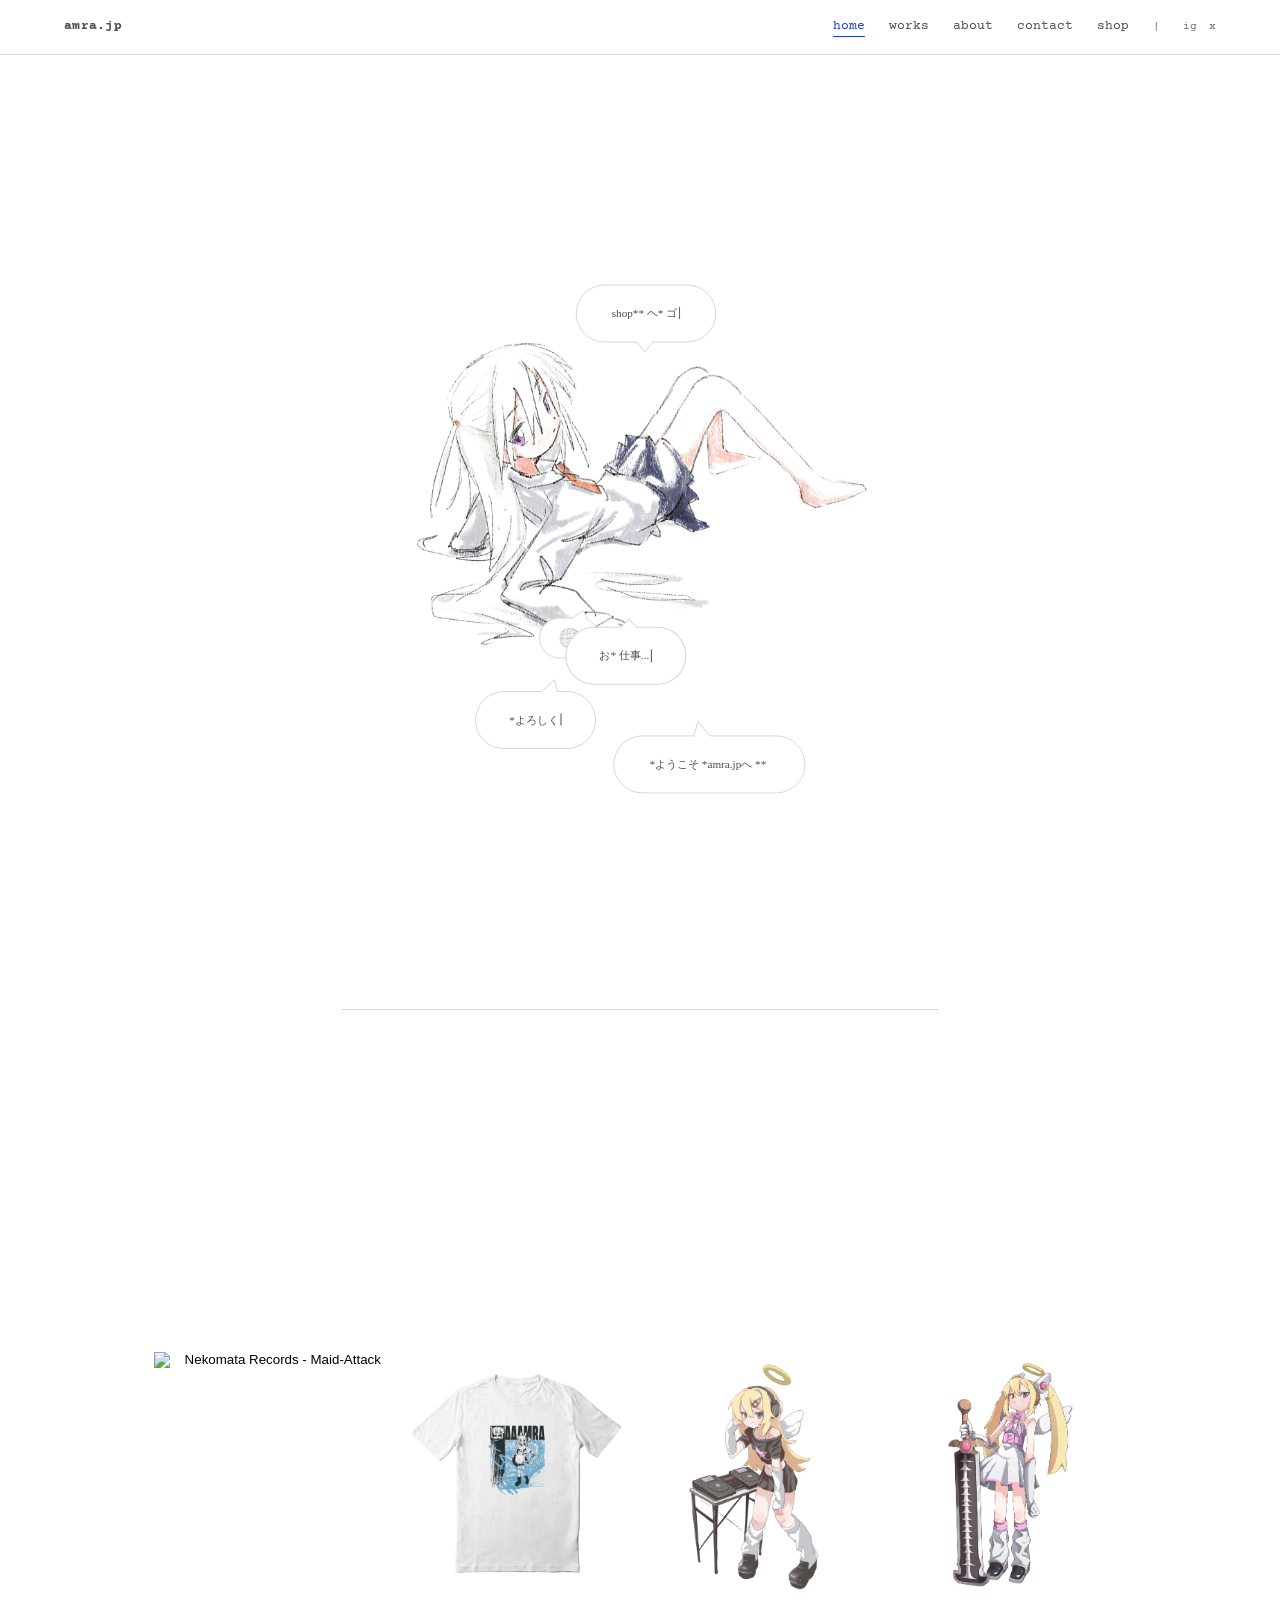
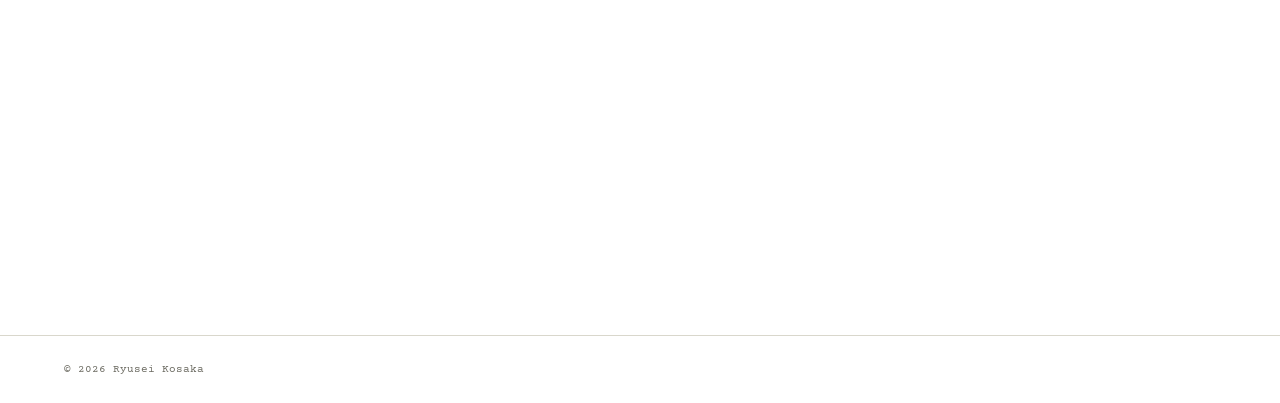
==== commit ebca2c8b: "amra.jp" ====
--- a/index.html
+++ b/index.html
@@ -15,32 +15,53 @@
 </head>
 <body>
 
+<!-- ============================================================
+     ヘッダーは partials/header.html を読み込んで表示します。
+     ★ ナビの項目・SNSリンク・SHOPのURLを変更したい場合は、
+       このファイルではなく partials/header.html を編集してください。
+       1回の編集で home / work / about / contact すべてに反映されます。
+============================================================= -->
 <div data-include="partials/header.html"></div>
 
 <main>
-
+  <!-- ==================== キービジュアル ====================
+       ★ ページを開いてすぐに表示される画像です。
+       画像を差し替えるには images/hero.jpg を上書きするか、
+       下の src="images/hero.jpg" のパスを変更してください。
+  ================================================= -->
   <section class="hero-visual">
     <div class="hero-visual-frame">
       <img src="images/hero.png" alt="Key Visual">
     </div>
 
+    <!--　吹き出し(複数対応)
+         キービジュアルに重なる吹き出し(SVG path)+テキストのタイプライター表示。
+         吹き出しはドラッグで移動でき(離すと勢いよく飛ぶ)、足の部分は常にtarget
+         (hero.pngか他の吹き出し)の中心を向くよう js/hero-bubbles.js が毎フレーム
+         再計算しています。吹き出しの数・文章・追従先は js/hero-bubbles-data.js の
+         HERO_BUBBLES 配列を編集してください(このdivの中身はJSが自動で生成します)。 -->
     <div class="hero-bubbles" data-hero-bubbles></div>
   </section>
 
   <div class="home-margin">
-
+    
   </div>
 
+  <!-- ==================== workギャラリー(プレビュー) ====================
+       ★ 作品の追加・編集は js/works-data.js だけでOKです。
+       このHTMLは自動で組み立てられるので、書き換え不要です。
+  ================================================= -->
   <section class="home-work">
-
+    
     <div class="wrap">
       <div class="work-grid" data-work-grid data-limit="4">
-
+        <!-- js/main.js が works-data.js の内容から自動生成します -->
       </div>
     </div>
   </section>
 </main>
 
+<!-- ポップアップ(作品クリックで表示) -->
 <div class="work-modal" data-work-modal>
   <button class="work-modal-nav work-modal-prev" data-modal-prev aria-label="前の作品"><</button>
   <div class="work-modal-inner">
--- a/css/variables.css
+++ b/css/variables.css
@@ -1,22 +1,29 @@
+/* ============================================================
+   variables.css
+   ★ 色・フォント・サイズの「設定パネル」です。
+   ============================================================ */
 
 :root {
-
+  /* 色 */
   --color-bg:      #ffffff;
   --color-bg-alt:   #ffffff;
   --color-ink:     #4e4c4c;
   --color-ink-soft: #6E6D64;
   --color-line:    #D9D7CC;
-  --color-accent:  #1B3AE0;
+  --color-accent:  #1B3AE0; /* リンクや強調に使う唯一の差し色 */
 
+  /* フォント: Courier系のみ。和文はシステムの等幅フォントにフォールバックします */
   --font-mono: 'Courier Prime', 'Courier New', 'SFMono-Regular', Consolas,
                'MS Gothic', 'Osaka-Mono', monospace;
 
+  /* 文字サイズ(全体的に小さめ) */
   --text-xs:  0.7rem;
   --text-sm:  0.8rem;
   --text-base: 0.85rem;
   --text-md:  0.95rem;
   --text-lg:  1.1rem;
 
+  /* 余白 */
   --space-3xs: 0.25rem;
   --space-2xs: 0.5rem;
   --space-xs:  0.75rem;
@@ -32,5 +39,5 @@
   --duration-mid: 300ms;
   --duration-slow: 700ms;
   --ease: cubic-bezier(0.4, 0, 0.2, 1);
-  --ease-smooth: cubic-bezier(0.16, 1, 0.3, 1);
+  --ease-smooth: cubic-bezier(0.16, 1, 0.3, 1); /* 急に止まらず滑らかに減速する。ページ読み込み演出用 */
 }
--- a/css/base.css
+++ b/css/base.css
@@ -1,6 +1,12 @@
+/* ============================================================
+   base.css
+   全ページ共通: リセット・タイポグラフィ・ヘッダー/ナビ・フッター。
+   ページ固有のスタイルは各 page-*.css に分けています。
+   ============================================================ */
 
 *, *::before, *::after { box-sizing: border-box; }
-
+/* ★ スマホによってはスクロールの主体が body ではなく html 側になることがあるため、
+   横方向のはみ出し防止(理由はbodyのoverflow-xコメント参照)はhtmlにも重ねて指定しておく。 */
 html { -webkit-text-size-adjust: 100%; overflow-x: hidden; }
 
 body {
@@ -14,7 +20,9 @@
   font-size: var(--text-base);
   line-height: 1.7;
   -webkit-font-smoothing: antialiased;
-
+  /* ★ ホームの吹き出し(hero-bubbles)はposition:absolute+transformで画面の端近くまで動く。
+     万一ウィンドウ幅を一瞬でも超えると、スマホでページ全体の表示サイズが動いてしまう
+     ことがあるため、横方向のはみ出しをここで確実に断ち切っておく。 */
   overflow-x: hidden;
 }
 
@@ -23,6 +31,13 @@
 ul { margin: 0; padding: 0; list-style: none; }
 h1, h2, h3, p { margin: 0; font-size: inherit; font-weight: inherit; }
 
+/* ------------------------------------------------------------
+   ページ読み込み時の表示演出
+   ★ ヘッダー/フッターはすぐ表示し、本文(main)だけを滑らかに表示する。
+     js/main.js が読み込み完了後に main へ is-revealed を付与する。
+     ページ固有の演出(home のグラデーション表示・work の順次表示)は
+     各 page-*.css 側で main / .work-cell を上書きしている。
+------------------------------------------------------------ */
 main {
   opacity: 0;
   transform: translateY(10px);
@@ -54,6 +69,12 @@
 }
 .hlink:hover { opacity: 0.6; }
 
+/* ------------------------------------------------------------
+   ヘッダー / ナビゲーション
+   ★ 全ページ共通。html を直接見て編集する場合は
+     各ページの <header class="site-header"> ブロックをそのまま
+     コピーすれば同じ見た目になります。
+------------------------------------------------------------ */
 .site-header {
   position: sticky;
   top: 0;
@@ -67,6 +88,7 @@
   font-size: var(--text-sm);
 }
 
+/* ★ ナビ(+SNSリンク)をヘッダー右側にまとめて寄せる */
 .header-right {
   margin-left: auto;
 }
@@ -97,6 +119,7 @@
 }
 .main-nav a:hover { color: var(--color-accent); }
 
+/* 右上の小さなSNSリンク */
 .social-mini {
   display: flex;
   gap: var(--space-xs);
@@ -124,7 +147,7 @@
     top: 45px;
     background: var(--color-bg);
     flex-direction: column;
-    align-items: flex-end;
+    align-items: flex-end; /* ★ メニュー項目を右揃えに */
     padding: var(--space-lg) var(--gutter);
     gap: var(--space-md);
     font-size: var(--text-md);
@@ -137,6 +160,9 @@
   .header-right { display: flex; align-items: center; gap: var(--space-sm); }
 }
 
+/* ------------------------------------------------------------
+   フッター(共通・簡素)
+------------------------------------------------------------ */
 .site-footer {
   margin-top: auto;
   padding: var(--space-md) var(--gutter);
@@ -149,6 +175,9 @@
   gap: var(--space-2xs);
 }
 
+/* ------------------------------------------------------------
+   ページ本文の共通見出し(大見出しは使わない方針。ラベル程度の大きさ)
+------------------------------------------------------------ */
 .page-label {
   font-size: var(--text-sm);
   color: var(--color-ink-soft);
--- a/css/page-home.css
+++ b/css/page-home.css
@@ -1,4 +1,14 @@
+/* ============================================================
+   page-home.css
+   Home
+   ============================================================ */
 
+/* ------------------------------------------------------------
+   ページ読み込み時: 上から下へグラデーションで表示する演出
+   ★ base.css の main{opacity/transform} 演出をこのページだけ上書きし、
+     mask-image のグラデーションを動かして「上から表示されていく」動きにする。
+     --reveal-y の数値(%)が表示の境界線の位置。
+------------------------------------------------------------ */
 @property --reveal-y {
   syntax: '<percentage>';
   inherits: false;
@@ -19,16 +29,16 @@
 .hero-visual {
   position: relative;
   width: 100%;
-  max-width: var(--content-width);
+  max-width: var(--content-width); /* ★ キービジュアルの横幅。中央揃えで表示 */
   margin-inline: auto;
-  margin-top: 38vh;
+  margin-top: 31vh; /* ★ ヘッダーからの余白。縦位置はウィンドウサイズが変わっても動かないよう固定 */
 
 }
 .hero-visual-frame {
   width: 100%;
-  height: 26vw;
+  height: 26vw; /* ★ キービジュアルの高さ。ウィンドウ幅に比例して変化(以前は360pxで固定だった) */
   min-height: 180px;
-  max-height: 300px;
+  max-height: 400px;
   display: flex;
   align-items: center;
   justify-content: center;
@@ -39,26 +49,35 @@
 .hero-visual-frame img {
   width: 100%;
   height: 100%;
-  object-fit: contain;
+  object-fit: contain; /* ★ トリミングせず画像全体を表示 */
 }
-
+/* カーソルを合わせると少し拡大、クリックした瞬間は少し縮んで押した感を出す
+   ★ 枠(overflow:hidden)ごと拡大することで、中の画像が枠の上下でクリップされるのを防ぐ */
 .hero-visual-frame:hover { transform: scale(1.08); }
 .hero-visual-frame:active { transform: scale(0.99); }
 
+/* 吹き出し欄: キービジュアルの上に重なる吹き出し(SVG path + テキストのタイプライター表示)
+   ★ 中身(数・文章・追従先)は js/hero-bubbles-data.js、仕組み(生成・ドラッグ・物理演算・
+     足の向き追従)は js/hero-bubbles.js が担当している。DOMは丸ごとJSが生成するため、
+     このCSSはクラス名に対して当たる(吹き出しが何個に増えても共通で効く)。
+   ★ 本体の大きさ(width/height)・SVGの表示範囲(viewBox等)・テキストの余白は
+     表示する文章に合わせて毎回インラインstyleで設定している(ここではデフォルト値のみ)。 */
 .hero-bubbles {
   position: absolute;
   inset: 0;
   z-index: 2;
-  pointer-events: none;
+  pointer-events: none; /* 吹き出し本体(.hero-news)だけクリック・ドラッグを受け付ける */
 }
 .hero-news-pos {
   position: absolute;
   left: 0;
   top: 0;
   opacity: 1;
-
+  /* 実際の位置(x, y)・出現時のtranslate+scaleアニメーションは js/hero-bubbles.js の
+     物理演算ループが毎フレーム transform で更新する(初期位置は hero-bubbles-data.js の initX/initY)。
+     出現はフェードではなく、hero.pngの位置から飛び出してくる動きで見せるためopacityは瞬時に切り替える。 */
 }
-
+/* 出現前・消えている間(js側が.hero-news-posに付け外しする) */
 .hero-news-pos.is-hidden {
   opacity: 0;
   pointer-events: none;
@@ -77,12 +96,15 @@
 .hero-news:active,
 .hero-news.is-dragging { cursor: grabbing; transform: scale(0.99); }
 
+/* 本体(長方形)の外側に足(三角形)がはみ出すぶん、表示領域より広めに描画する。
+   実際のleft/top/width/height(はみ出し量)はサイズに応じてJSが計算してインラインで設定する。 */
 .hero-news-bg {
   position: absolute;
   overflow: visible;
   pointer-events: none;
 }
 
+/* fusion-pixel-12px-proportional-jp-latin-400-normal */
 @font-face {
   font-family: 'Fusion Pixel 12px Proportional JP';
   font-style: normal;
@@ -96,8 +118,8 @@
   font-family: 'Fusion Pixel 12px Proportional JP';
   position: absolute;
   display: flex;
-  align-items: center;
-  justify-content: center;
+  align-items: center;     /* ★ 文章の上下位置。flex-start(上)/center(中央)/flex-endに変更可 */
+  justify-content: center; /* ★ 文章の左右位置。flex-start(左)/center(中央)/flex-endに変更可 */
   font-size: var(--text-xs);
   line-height: 1.5;
   white-space: nowrap;
@@ -105,7 +127,7 @@
   pointer-events: none;
   transition: left 0.25s var(--ease), right 0.25s var(--ease), top 0.25s var(--ease), bottom 0.25s var(--ease);
 }
-
+/* 画像メッセージ表示中(js側が.hero-news-textに.is-imageを付け外しする): 文章側を隠して画像側を出す */
 .hero-news-image { display: none; }
 .hero-news-text.is-image [data-hero-news-text],
 .hero-news-text.is-image [data-hero-caret] { display: none; }
@@ -117,7 +139,7 @@
   height: auto;
   object-fit: contain;
 }
-
+/* テキスト計測専用(画面には表示しない)。.hero-news-textと同じフォント条件で幅・高さを測るための隠し要素 */
 .hero-news-text-measure {
   position: fixed;
   left: -9999px;
@@ -128,7 +150,7 @@
   line-height: 1.5;
   pointer-events: none;
 }
-
+/* タイプライター中のカーソル点滅。文章を書き終わったら数回点滅してから消える */
 .hero-caret {
   display: inline-block;
   width: 1px;
@@ -138,11 +160,11 @@
   vertical-align: text-bottom;
   opacity: 1;
 }
-
+/* タイピング中: ずっと点滅 */
 .hero-caret.is-blinking {
   animation: hero-caret-blink 0.5s step-end infinite;
 }
-
+/* 書き終わった直後: ★ 回数はここ(3)で調整。指定回数だけ点滅してから消える */
 .hero-caret.is-blink-out {
   animation: hero-caret-blink 0.5s step-end 3;
 }
@@ -158,7 +180,11 @@
   border-bottom: 1px solid var(--color-line);
 }
 
+/* ------------------------------------------------------------
+   home画面のworkギャラリー(プレビュー)
+------------------------------------------------------------ */
 .home-work {
-
+  
+  /*padding-top: 15rem;*/
   padding-bottom: 38vh;
 }
--- a/css/page-work.css
+++ b/css/page-work.css
@@ -1,3 +1,8 @@
+/* ============================================================
+   page-work.css
+   Work: 淡々としたグリッド(Instagramのプロフィールのような並び)。
+   クリックでポップアップ表示。
+   ============================================================ */
 
 .work-grid {
   display: grid;
@@ -17,7 +22,7 @@
   padding: 0;
   display: block;
   width: 100%;
-
+  /* ★ 新しい作品(配列の先頭)から順に表示。遅延は js/main.js が transition-delay で指定 */
   opacity: 0;
   transform: translateY(14px);
   transition: opacity var(--duration-slow) var(--ease-smooth),
@@ -46,6 +51,9 @@
 }
 .work-cell:hover .caption { opacity: 1; transform: translateY(0); }
 
+/* ------------------------------------------------------------
+   ポップアップ(クリックで拡大表示)
+------------------------------------------------------------ */
 .work-modal {
   position: fixed;
   inset: 0;
@@ -63,7 +71,7 @@
 .work-modal-inner {
   position: relative;
   background: var(--color-bg);
-  max-width: min(1200px, 96vw);
+  max-width: min(1200px, 96vw); /* ★ ポップアップの大きさはここで調整 */
   max-height: 92vh;
   overflow-y: auto;
   display: grid;
@@ -80,22 +88,28 @@
   font-size: var(--text-sm);
   display: flex;
   flex-direction: column;
-  justify-content: center;
+  justify-content: center; /* 縦方向中央が基準 */
 }
 .work-modal-body .title { font-size: var(--text-lg); font-weight: bold; margin-bottom: var(--space-3xs); }
-.work-modal-body .meta { color: var(--color-ink-soft); margin-bottom: 1px; }
+.work-modal-body .meta { color: var(--color-ink-soft); margin-bottom: 1px; } /* ★ descとの間隔はここ */
 .work-modal-body .desc {
   color: var(--color-ink-soft);
   line-height: 1.9;
-
-}
-
+  /*margin-bottom: var(--space-lg); /* ★ 中央より少し上に見せるための余白。大きくするほど上に寄る */
+}
+
+/* ------------------------------------------------------------
+   デスクトップ限定の見せ方(スマホは上の基本スタイルのまま)
+   ★ 画像に文章を重ね、ホバー中だけ表示。外すと右にスライドしながら消える。
+------------------------------------------------------------ */
 @media (min-width: 701px) and (hover: hover) and (pointer: fine) {
   .work-modal-inner {
-
+    /* ★ grid のままだと暗黙の行が箱の高さまで伸びず、画像のheight:100%が
+       正しく解決できないまま欠けてしまうため、画像1枚だけのデスクトップでは
+       display を grid から flex に変更している */
     display: flex;
     overflow: hidden;
-
+    /* ★ 固定の箱にせず、画像のサイズに合わせて縮む(余白=レターボックスが出ない) */
     width: auto;
     height: auto;
     max-width: min(1200px, 96vw);
@@ -106,21 +120,21 @@
     width: auto;
     height: auto;
     max-width: 100%;
-    max-height: min(900px, 92vh);
+    max-height: min(900px, 92vh); /* コンテナのmax-heightと同じ値を指定(%だと解決できないため) */
   }
 
   .work-modal-body {
     position: absolute;
-    right: -28px;
+    right: -28px; /* ★ transformではなくrightの値でスライドさせる(理由は下記) */
     bottom: 0;
     max-width: 100%;
     background: none;
-    text-align: right;
-    padding-bottom: 0px;
+    text-align: right; /* ★ 文字を右寄せに */
+    padding-bottom: 0px; /* ★ 下側の余白を減らして、少し下に見せる */
     visibility: hidden;
     transition: right var(--duration-mid) var(--ease-smooth),
                 visibility 0s linear var(--duration-mid);
-    pointer-events: none;
+    pointer-events: none; /* ホバー判定は下の画像に譲る */
   }
   .work-modal-inner:hover .work-modal-body {
     right: 0;
@@ -128,6 +142,8 @@
     transition: right var(--duration-mid) var(--ease-smooth), visibility 0s;
   }
 
+  /* ★ ドロップシャドウの代わりに、文字だけを覆う白背景(マーカーのような見た目)を敷く。
+       複数行になるdescは box-decoration-break: clone で行ごとに背景がつく */
   .work-modal-body [data-modal-title],
   .work-modal-body [data-modal-meta],
   .work-modal-body [data-modal-desc] {
@@ -140,6 +156,7 @@
   }
 }
 
+/* ポップアップの中央下に置く「close」テキストリンク(枠なし) */
 .work-modal-close {
   background: none;
   border: none;
@@ -154,6 +171,7 @@
 }
 .work-modal-close:hover { opacity: 0.7; }
 
+/* 前後の作品に切り替える矢印(デスクトップのみ。スマホでは表示しない) */
 .work-modal-nav {
   display: none;
 }
